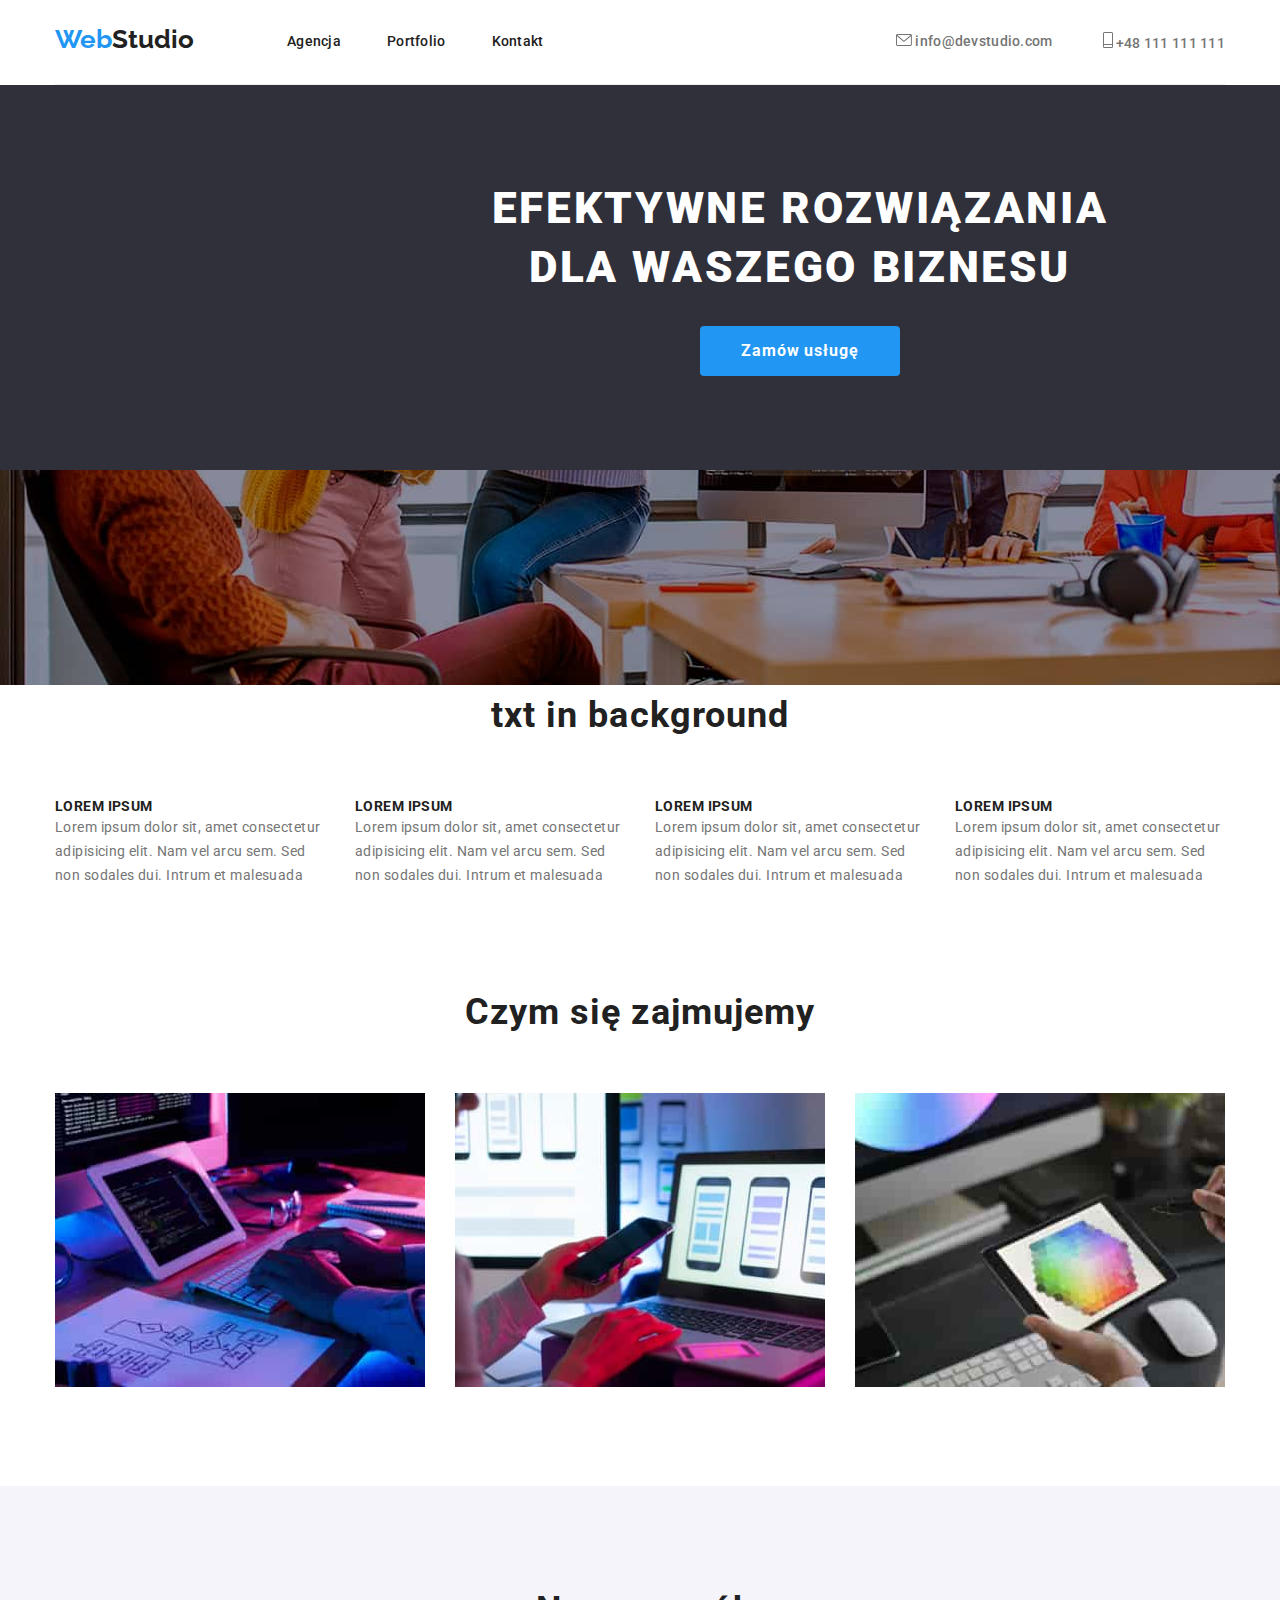
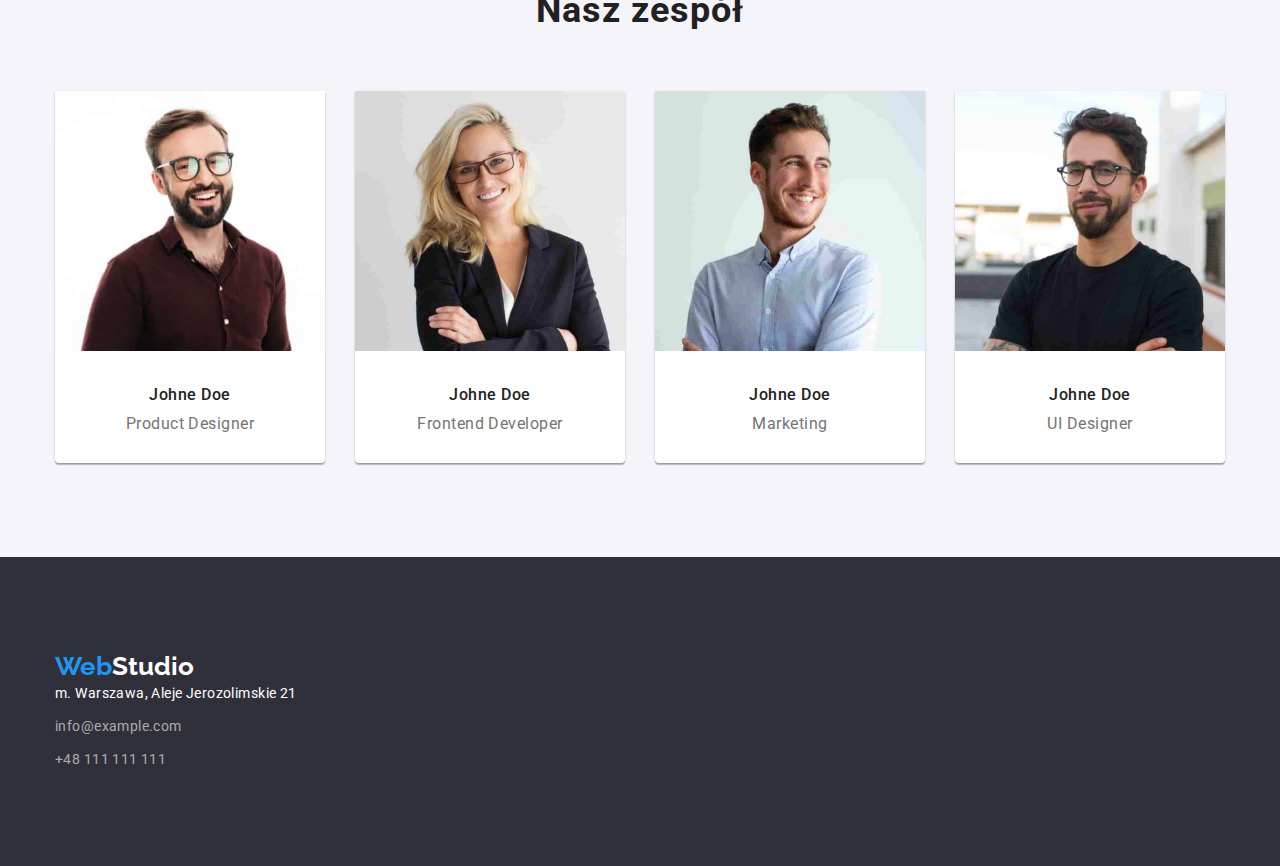
==== index.html @ 7d6f6a39 "demo" ====
<!DOCTYPE html>
<html lang="en">
    <head>
        <meta charset="UTF-8" />
        <meta name="viewport" content="width=device-width, initial-scale=1.0" />
        <title>goit-markup-hw-04</title>
        <link
            rel="stylesheet"
            href="https://cdnjs.cloudflare.com/ajax/libs/modern-normalize/1.0.0/modern-normalize.min.css"
        />

        <link href="./css/styles.css" rel="stylesheet" />
        <link rel="preconnect" href="https://fonts.googleapis.com" />
        <link rel="preconnect" href="https://fonts.gstatic.com" crossorigin />
        <link
            href="https://fonts.googleapis.com/css2?family=Raleway:wght@700&family=Roboto:wght@400;500;700;900&display=swap"
            rel="stylesheet"
        />
    </head>
    <body>
        <header>
            <section>
                <div class="container">
                    <section class="header-top">
                        <nav class="top-part">
                            <a class="logo-h" href="#"
                                ><span class="web-word">Web</span>Studio</a
                            >
                            <ul class="header-list">
                                <li>
                                    <a
                                        class="header-link"
                                        href="./index.html"
                                        target="_blank"
                                        >Agencja</a
                                    >
                                </li>
                                <li>
                                    <a
                                        class="header-link"
                                        href="./portfolio.html"
                                        target="_blank"
                                        >Portfolio</a
                                    >
                                </li>
                                <li>
                                    <a
                                        class="header-link"
                                        href="#"
                                        target="_blank"
                                        >Kontakt</a
                                    >
                                </li>
                            </ul>
                        </nav>

                        <ul class="header-list-link">
                            <li>
                                <a
                                    class="header-contact"
                                    href="mailto:info@devstudio.com"
                                >
                                    <svg width="16" height="12">
                                        <use
                                            class="header-envelope"
                                            href="/images/icons.svg#icon-envelope"
                                        ></use>
                                    </svg>
                                    info@devstudio.com
                                </a>
                            </li>
                            <li>
                                <a
                                    class="header-contact"
                                    href="tel:+48 111 111 111"
                                >
                                    <svg width="10" height="16px">
                                        <use
                                            href="/images/icons.svg#icon-mobile"
                                        ></use>
                                    </svg>
                                    +48 111 111 111</a
                                >
                            </li>
                        </ul>
                    </section>
                </div>
            </section>
        </header>
        <main>
            <div class="background-picture">
                <section class="motto section">
                    <div class="container">
                        <h1 class="motto-text">
                            EFEKTYWNE ROZWIĄZANIA DLA WASZEGO BIZNESU
                        </h1>
                        <button type="button" class="button-two">
                            Zamów usługę
                        </button>
                    </div>
                </section>
            </div>
            <section>
                <div class="container">
                    <h2 class="subtitle">txt in background</h2>

                    <ul class="lorem-descrp">
                        <li>
                            <h3 class="lorem-title">LOREM IPSUM</h3>
                            <p class="lorem-text">
                                Lorem ipsum dolor sit, amet consectetur
                                adipisicing elit. Nam vel arcu sem. Sed non
                                sodales dui. Intrum et malesuada
                            </p>
                        </li>
                        <li>
                            <h3 class="lorem-title">LOREM IPSUM</h3>
                            <p class="lorem-text">
                                Lorem ipsum dolor sit, amet consectetur
                                adipisicing elit. Nam vel arcu sem. Sed non
                                sodales dui. Intrum et malesuada
                            </p>
                        </li>
                        <li>
                            <h3 class="lorem-title">LOREM IPSUM</h3>
                            <p class="lorem-text">
                                Lorem ipsum dolor sit, amet consectetur
                                adipisicing elit. Nam vel arcu sem. Sed non
                                sodales dui. Intrum et malesuada
                            </p>
                        </li>
                        <li>
                            <h3 class="lorem-title">LOREM IPSUM</h3>
                            <p class="lorem-text">
                                Lorem ipsum dolor sit, amet consectetur
                                adipisicing elit. Nam vel arcu sem. Sed non
                                sodales dui. Intrum et malesuada
                            </p>
                        </li>
                    </ul>
                </div>
            </section>
            <section class="section">
                <div class="container">
                    <h2 class="subtitle">Czym się zajmujemy</h2>
                    <ul class="bau">
                        <li>
                            <img
                                src="./images/tablet.jpg"
                                alt="Programowanie na
                        tablecie"
                            />
                        </li>
                        <li>
                            <img
                                src="./images/laptop.jpg"
                                alt="Modelowanie menu smartfonu"
                            />
                        </li>
                        <li>
                            <img
                                src="./images/paleta.jpg"
                                alt="Wybór kolorów z palety tabletu"
                            />
                        </li>
                    </ul>
                </div>
            </section>
            <section class="nasz-zespol section">
                <div class="container">
                    <h2 class="subtitle">Nasz zespół</h2>

                    <ul class="zespol">
                        <li class="info-block">
                            <img
                                src="./images/pan_brazowa_koszula.jpg"
                                alt="Uśmiechnięty brunet z brodą i wąsami."
                                width="270"
                                height="260"
                            />

                            <h3 class="people-name">Johne Doe</h3>

                            <p class="job-position">Product Designer</p>
                        </li>
                        <li class="info-block">
                            <img
                                src="./images/pani.jpg"
                                alt="Uśmiechnięta blondynka w okularach i czarnej marynarce"
                                width="270"
                                height="260"
                            />

                            <h3 class="people-name">Johne Doe</h3>

                            <p class="job-position">Frontend Developer</p>
                        </li>
                        <li class="info-block">
                            <img
                                src="./images/pan_jasna_koszula.jpg"
                                alt="Uśmiechnięty pan z delikatnym zarostem w jasno-niebieskiej koszuli"
                                width="270"
                                height="260"
                            />

                            <h3 class="people-name">Johne Doe</h3>

                            <p class="job-position">Marketing</p>
                        </li>
                        <li class="info-block">
                            <img
                                src="./images/pan_czarny_tshirt.jpg"
                                alt="Arogancko uśmiechnięty brunet w okularach"
                                width="270"
                                height="260"
                            />

                            <h3 class="people-name">Johne Doe</h3>

                            <p class="job-position">UI Designer</p>
                        </li>
                    </ul>
                </div>
            </section>
        </main>
        <footer>
            <section class="footer section">
                <div class="container">
                    <a class="logo-f" href="#"
                        ><span class="web-word">Web</span
                        ><span class="studio-footer">Studio</span></a
                    >
                    <ul class="footer-list">
                        <li>
                            <p class="place">
                                m. Warszawa, Aleje Jerozolimskie 21
                            </p>
                        </li>
                        <li>
                            <a
                                class="footer-link"
                                href="mailto:info@example.com"
                                >info@example.com</a
                            >
                        </li>
                        <li>
                            <a class="footer-link" href="tel:++48 111 111 111"
                                >+48 111 111 111</a
                            >
                        </li>
                    </ul>
                </div>
            </section>
        </footer>
    </body>
</html>
---- css/styles.css ----
*,
*::after,
*::before {
    margin: 0;
    padding: 0;
}

:root {
    --active-color: #2196f3;
    --bcg2-color: #f5f4fa;
    --bcg1-color: #2f303a;
    --default-color: #212121;
}

body {
    font-family: "Roboto", sans-serif;
    color: var(--default-color);
    width: 100%;
}

.section {
    padding: 94px 0px;
}

.container {
    margin: 0 auto;
    width: 100%;
    max-width: 1200px;
    padding: 0 15px;
}

/* Subtitle to klasa dla h2*/

.subtitle {
    font-size: 36px;
    line-height: 1.7;
    text-align: center;
    letter-spacing: 0.03em;
    padding-bottom: 50px;
    margin: 0px;
}

/* HEADER */

.header-top {
    display: flex;
    justify-content: space-between;
    border-bottom: 1px solid #eeeeee;
}

.top-part {
    display: flex;
}

.logo-h {
    font-family: "Raleway";
    font-weight: 700;
    font-size: 26px;
    line-height: 31px;
    text-decoration: none;
    text-align: center;

    color: var(--default-color);
    margin-top: 24px;
    margin-right: 93px;
    margin-bottom: 25px;
}
.logo-h:visited {
    color: var(--default-color);
}

.web-word {
    color: var(--active-color);
}

.header-list {
    list-style: none;
    display: flex;
    justify-content: space-around;
    flex-wrap: wrap;
    padding-left: 0px;
    margin-top: 32px;
    margin-bottom: 32px;
    gap: 46px;
}

.header-envelope {
    fill: #757575;
}

.header-envelope:hover {
    --color2: #2196f3;
}
.header-list-link {
    list-style: none;
    display: flex;
    justify-items: flex-end;
    flex-wrap: wrap;
    padding-left: 0px;
    margin-top: 32px;
    margin-bottom: 32px;
    gap: 50px;
}

.header-list:hover {
    cursor: pointer;
    color: var(--active-color);
}

.header-link {
    font-weight: 500;
    font-size: 14px;
    line-height: 1.14;
    letter-spacing: 0.02em;
    text-decoration: none;
    color: var(--default-color);
}

.header-link:hover {
    cursor: pointer;
    color: var(--active-color);
}

.header-link:focus {
    color: var(--active-color);
    outline: none;
}

.header-contact {
    font-weight: 500;
    font-size: 14px;
    line-height: 1.14;
    letter-spacing: 0.02em;
    text-decoration: none;
    color: #757575;
}
.header-contact:hover {
    cursor: pointer;
    color: var(--active-color);
}

.header-contact:focus {
    color: var(--active-color);
    outline: none;
}

/* MAIN */
/* Pierwsza sekcja */
.background-picture {
    width: 1600px;
    height: 600px;
    background-size: cover;
    background-image: url(/images/backgroundpicture.jpg);
}

.motto {
    background-color: var(--bcg1-color);
}
.motto-text {
    font-weight: 900;
    font-size: 44px;
    line-height: 1.33;
    letter-spacing: 0.06em;
    text-transform: uppercase;
    text-align: center;

    padding: 0px 252px 30px 252px;

    margin-left: auto;
    margin-right: auto;
    color: #ffffff;
}

.button-two {
    border: none;
    cursor: pointer;
    display: block;

    background-color: var(--active-color);
    font-family: inherit;
    font-style: normal;
    font-weight: 700;
    font-size: 16px;
    line-height: 1.86;
    border-radius: 4px;
    padding: 0px;

    margin: auto;

    padding: 10px 41px;

    align-items: center;
    text-align: center;
    letter-spacing: 0.06em;

    color: #ffffff;
}

/* Druga sekcja */

.lorem-descrp {
    list-style: none;
    display: flex;
    justify-content: center;
    gap: 30px;
    align-items: center;
}
.lorem-title {
    font-size: 14px;
    line-height: 1.42;
    letter-spacing: 0.03em;
    text-transform: uppercase;
}
.lorem-text {
    font-size: 14px;
    line-height: 1.71;
    letter-spacing: 0.03em;
    color: #757575;
    width: 270px;
}

/* Trzecia sekcja*/

.bau {
    list-style: none;
    display: flex;
    justify-content: center;
    gap: 30px;
    padding-left: 0px;
}

/* Czwarta sekcja*/

.nasz-zespol {
    background-color: #f5f4fa;
}
.zespol {
    list-style: none;
    display: flex;
    padding-left: 0px;
    justify-content: center;
    gap: 30px;
    border-bottom-left-radius: 4px;
    border-bottom-right-radius: 4px;
}
.info-block {
    background: #ffffff;
    box-shadow: 0px 1px 3px rgba(0, 0, 0, 0.12), 0px 1px 1px rgba(0, 0, 0, 0.14),
        0px 2px 1px rgba(0, 0, 0, 0.2);
    border-radius: 0px 0px 4px 4px;
}
.people-name {
    font-weight: 500;
    font-size: 16px;
    line-height: 1.19;
    padding-top: 30px;
    padding-bottom: 10px;

    text-align: center;
    letter-spacing: 0.03em;
}
.job-position {
    font-size: 16px;
    line-height: 19px;

    text-align: center;
    letter-spacing: 0.03em;
    padding-bottom: 30px;

    color: #757575;
}

/* FOOTER */

.footer {
    background-color: var(--bcg1-color);
}

.logo-f {
    font-family: "Raleway";
    font-weight: 700;
    font-size: 26px;
    line-height: 31px;
    text-decoration: none;

    color: var(--default-color);
}
.logo-f:visited {
    color: var(--default-color);
}
.footer-list {
    list-style: none;
    display: flex;
    flex-direction: column;
    padding-left: 0px;
    gap: 9px;
}
.place {
    font-size: 14px;
    line-height: 1.71;
    font-style: normal;

    letter-spacing: 0.03em;

    margin-bottom: auto;
    color: #ffffff;
}
.studio-footer {
    color: #ffffff;
}

.footer-link {
    font-size: 14px;
    line-height: 1.71;

    letter-spacing: 0.03em;

    color: rgba(255, 255, 255, 0.6);
    text-decoration: none;
}
.footer-link:hover {
    cursor: pointer;
    color: var(--active-color);
}

.footer-link:focus {
    color: var(--active-color);
    outline: none;
}

/* druga strona */
/* MAIN*/

/* przyciski */

.navigation {
    display: flex;
    flex-wrap: wrap;
    flex-direction: row;
    justify-content: center;
    height: 38px;
    gap: 8px;
}
.button {
    border: none;
    cursor: pointer;
    display: block;

    font-family: inherit;
    font-weight: 500;
    font-size: 16px;
    line-height: 1.62;
    border-radius: 4px;
    padding: 10px 41px;
}
.button:hover {
    background-color: var(--active-color);
    box-shadow: 0px 3px 1px rgba(0, 0, 0, 0.1), 0px 1px 2px rgba(0, 0, 0, 0.08),
        0px 2px 2px rgba(0, 0, 0, 0.12);

    color: #ffffff;
}
.button:focus {
    background-color: var(--active-color);
    color: #ffffff;
    outline: none;
}
.button:active {
    background-color: var(--active-color);
}

/* Obrazy */

.pictures {
    display: block;
}
.projects {
    list-style: none;
    display: flex;
    flex-wrap: wrap;
    flex-direction: row;
    justify-content: space-between;
    padding-left: 0px;
    margin: 0px;
    gap: 30px;
    padding-bottom: 94px;
}
.info-block-two {
    flex-basis: calc((100% - 60px) / 3);
    background: #ffffff;
    width: 370px;
}
.borderline {
    border: 1px solid #eeeeee;
}

.picture {
    display: block;
    margin-left: auto;
    margin-right: auto;
}
.proj-title {
    font-weight: 700;
    font-size: 18px;
    line-height: 1.89;
    letter-spacing: 0.06em;
    color: var(--default-color);
    width: 322px;
    height: 36px;

    margin: 20px 24px 4px 24px;
}
.proj-description {
    display: flex;
    justify-content: flex-start;
    font-size: 16px;
    line-height: 1.89;
    text-align: left;
    letter-spacing: 0.03em;
    padding: 4px 24px 20px 24px;
    color: #757575;
}
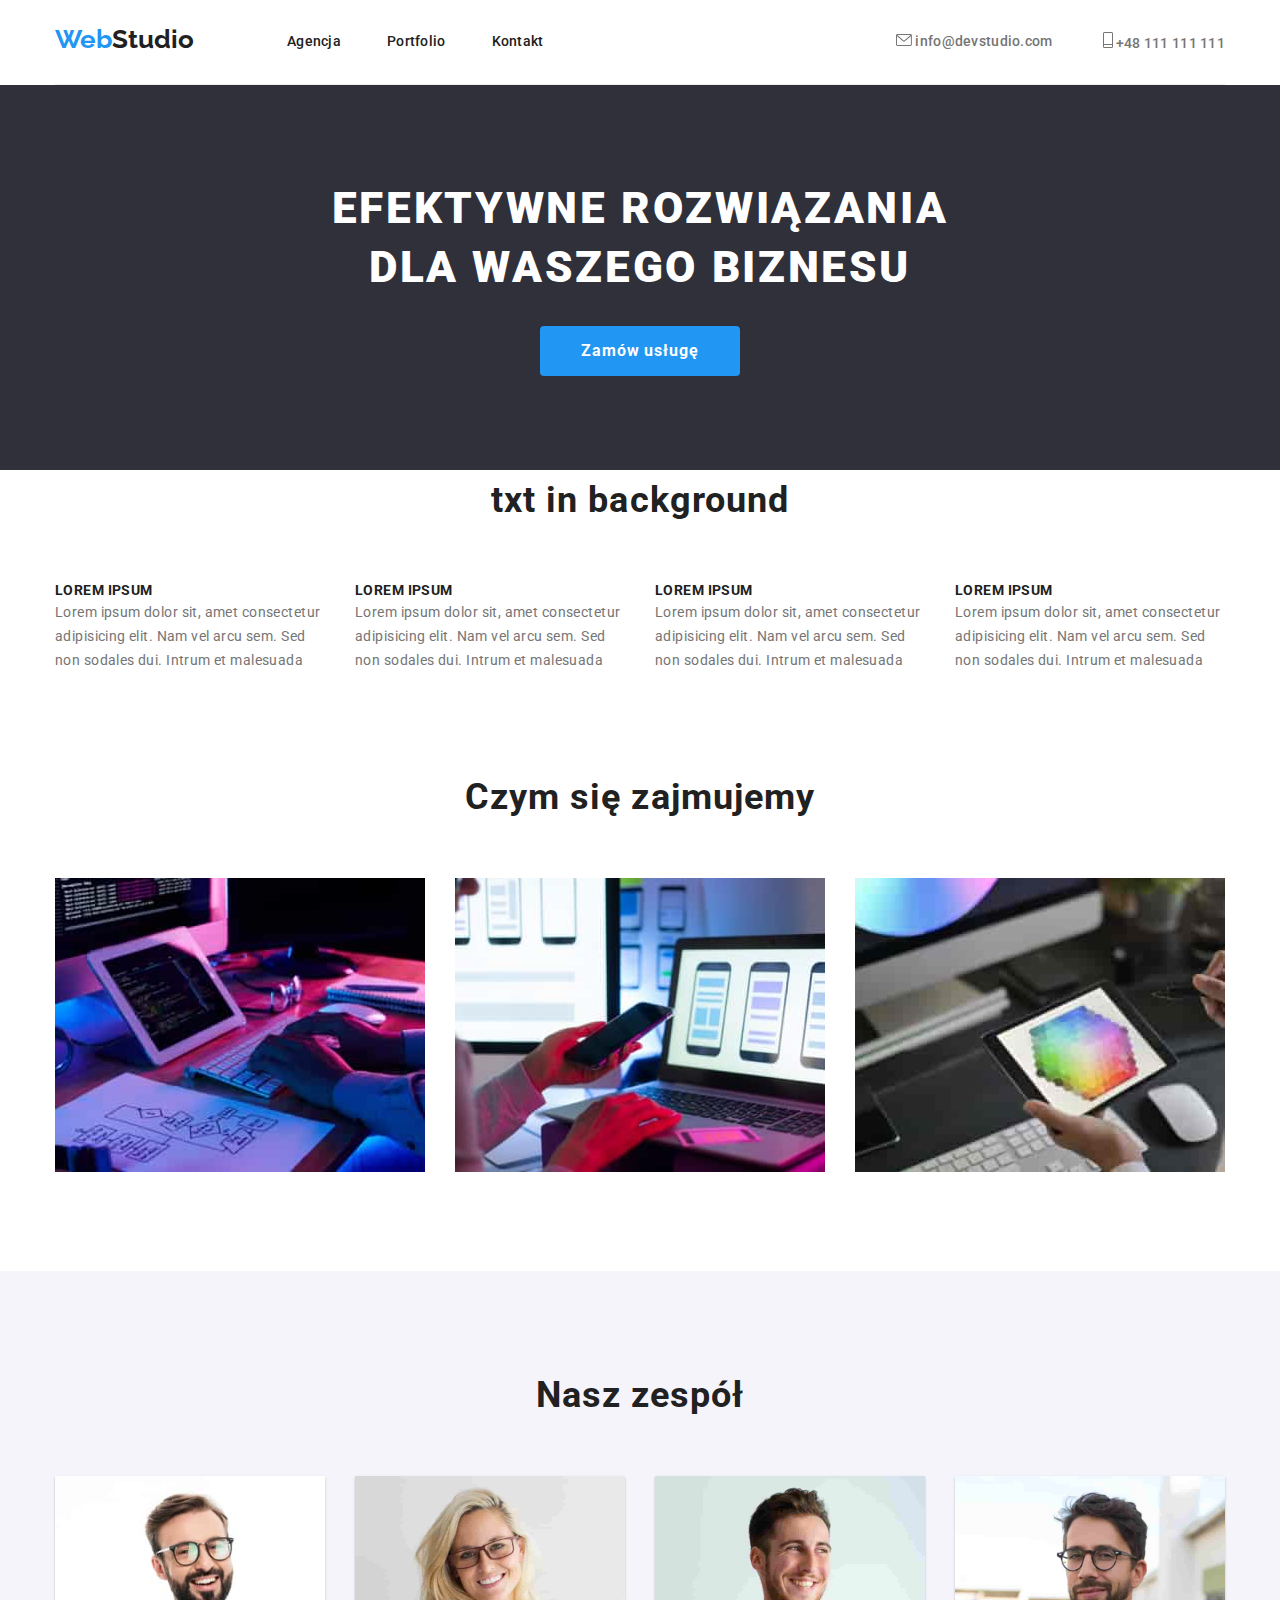
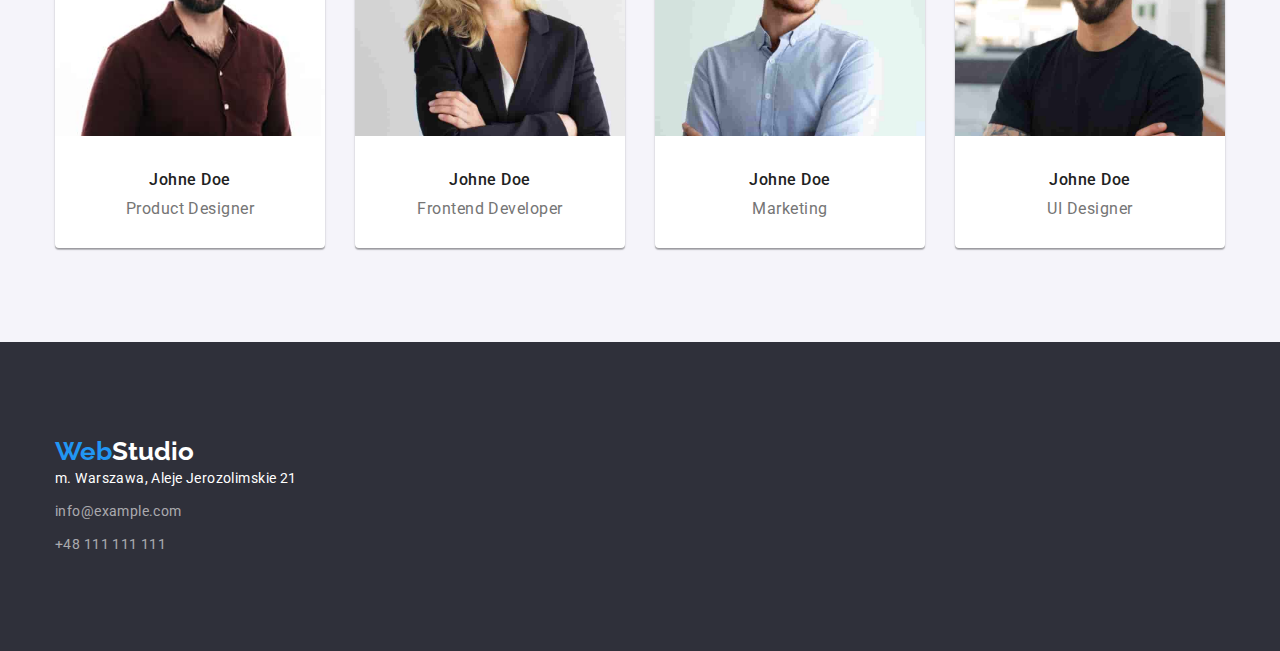
==== commit 1a320198: "fr" ====
--- a/index.html
+++ b/index.html
@@ -63,7 +63,7 @@
                                     <svg width="16" height="12">
                                         <use
                                             class="header-envelope"
-                                            href="/images/icons.svg#icon-envelope"
+                                            href="./images/icons.svg#icon-envelope"
                                         ></use>
                                     </svg>
                                     info@devstudio.com
@@ -76,7 +76,7 @@
                                 >
                                     <svg width="10" height="16px">
                                         <use
-                                            href="/images/icons.svg#icon-mobile"
+                                            href="./images/icons.svg#icon-mobile"
                                         ></use>
                                     </svg>
                                     +48 111 111 111</a
--- a/css/styles.css
+++ b/css/styles.css
@@ -147,8 +147,6 @@
 /* MAIN */
 /* Pierwsza sekcja */
 .background-picture {
-    width: 1600px;
-    height: 600px;
     background-size: cover;
     background-image: url(/images/backgroundpicture.jpg);
 }
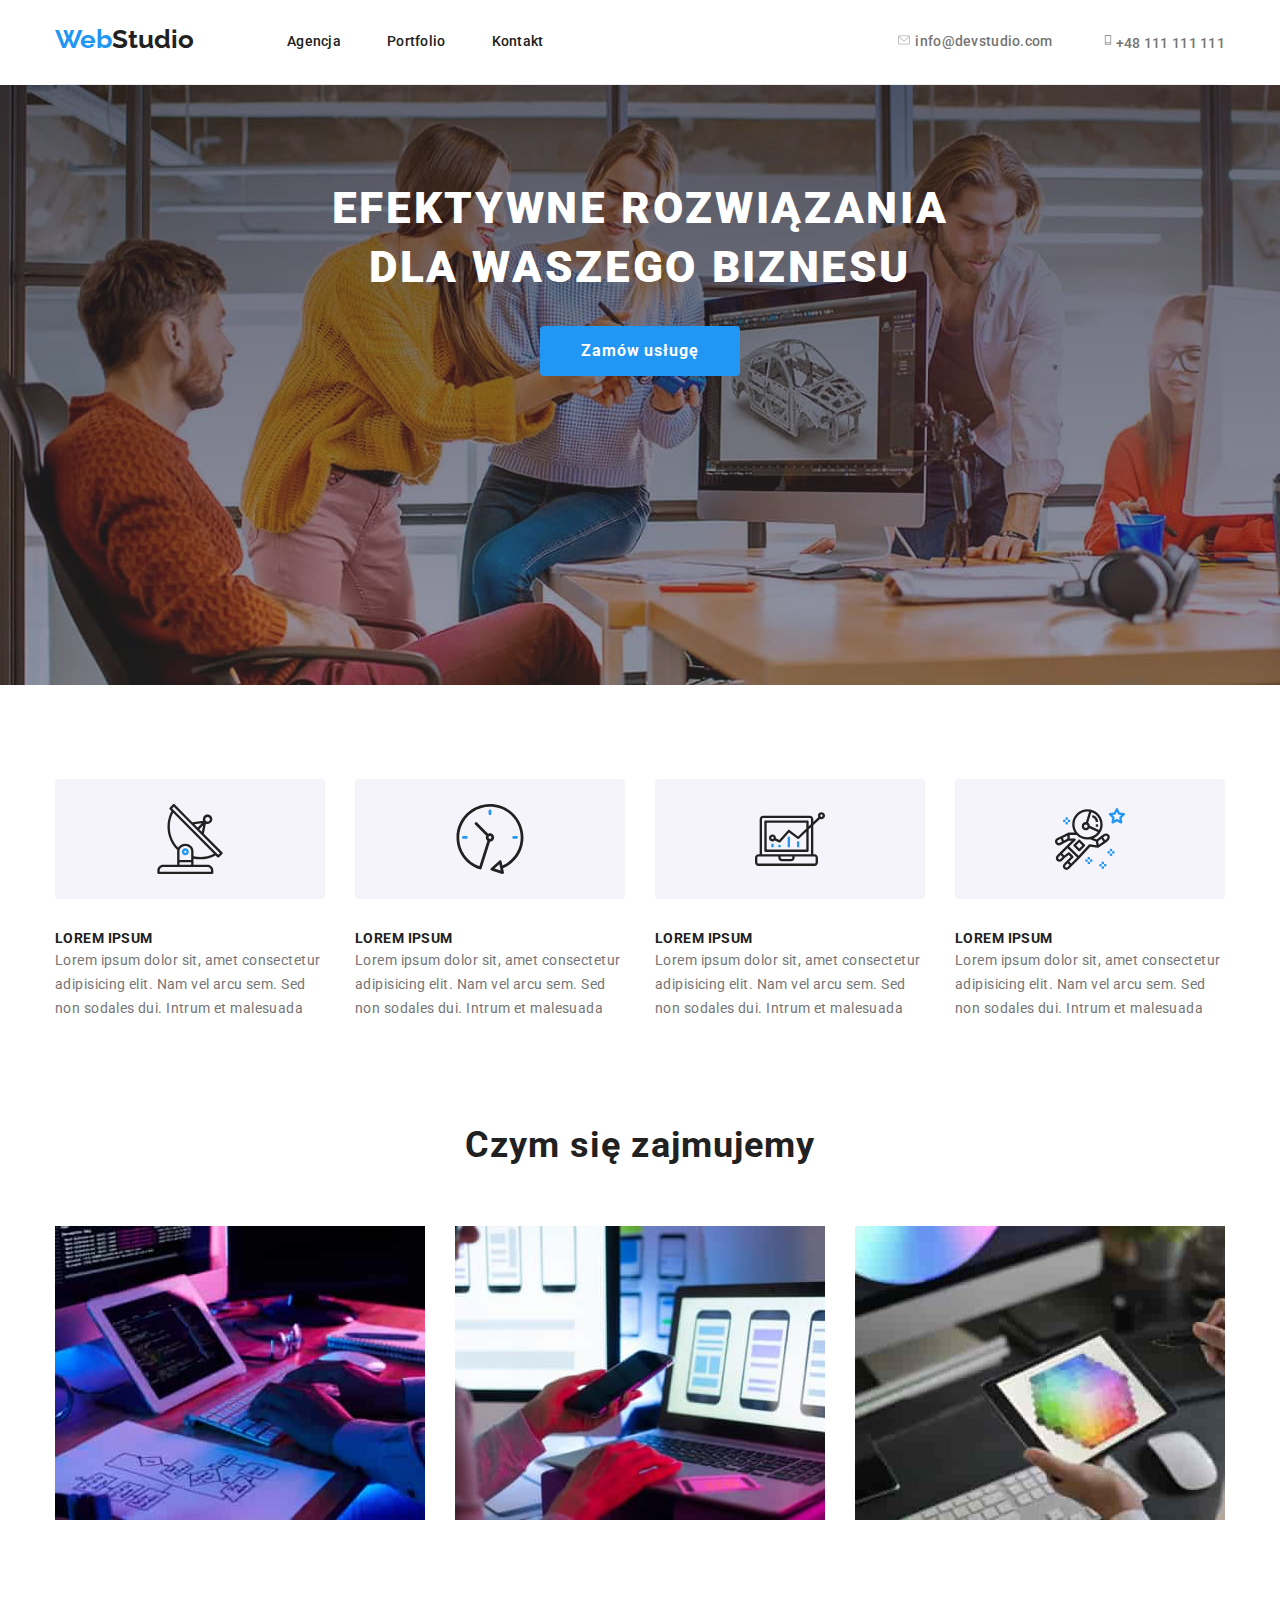
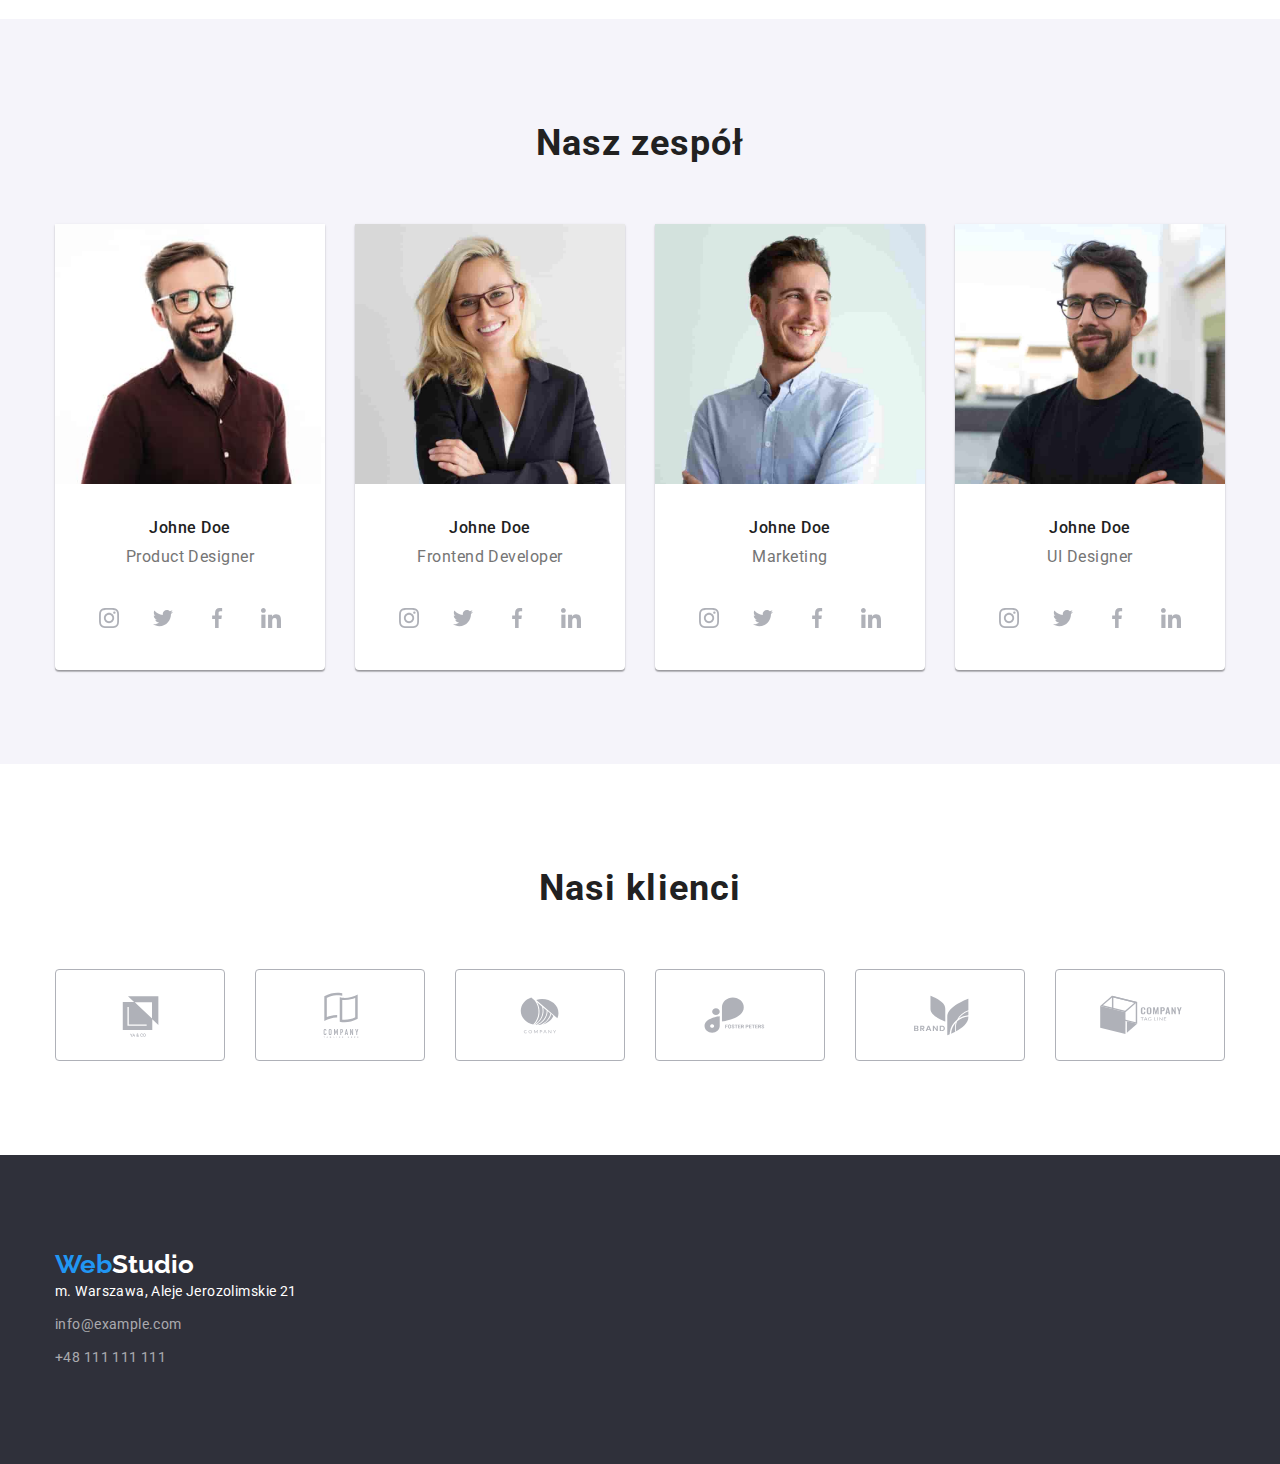
==== commit 8b32388b: "backup" ====
--- a/index.html
+++ b/index.html
@@ -60,9 +60,12 @@
                                     class="header-contact"
                                     href="mailto:info@devstudio.com"
                                 >
-                                    <svg width="16" height="12">
-                                        <use
-                                            class="header-envelope"
+                                    <svg
+                                        class="header-envelope"
+                                        width="16"
+                                        height="12"
+                                    >
+                                        <use
                                             href="./images/icons.svg#icon-envelope"
                                         ></use>
                                     </svg>
@@ -74,7 +77,11 @@
                                     class="header-contact"
                                     href="tel:+48 111 111 111"
                                 >
-                                    <svg width="10" height="16px">
+                                    <svg
+                                        class="header-mobile"
+                                        width="10"
+                                        height="16px"
+                                    >
                                         <use
                                             href="./images/icons.svg#icon-mobile"
                                         ></use>
@@ -102,42 +109,70 @@
             </div>
             <section>
                 <div class="container">
-                    <h2 class="subtitle">txt in background</h2>
-
-                    <ul class="lorem-descrp">
-                        <li>
-                            <h3 class="lorem-title">LOREM IPSUM</h3>
-                            <p class="lorem-text">
-                                Lorem ipsum dolor sit, amet consectetur
-                                adipisicing elit. Nam vel arcu sem. Sed non
-                                sodales dui. Intrum et malesuada
-                            </p>
-                        </li>
-                        <li>
-                            <h3 class="lorem-title">LOREM IPSUM</h3>
-                            <p class="lorem-text">
-                                Lorem ipsum dolor sit, amet consectetur
-                                adipisicing elit. Nam vel arcu sem. Sed non
-                                sodales dui. Intrum et malesuada
-                            </p>
-                        </li>
-                        <li>
-                            <h3 class="lorem-title">LOREM IPSUM</h3>
-                            <p class="lorem-text">
-                                Lorem ipsum dolor sit, amet consectetur
-                                adipisicing elit. Nam vel arcu sem. Sed non
-                                sodales dui. Intrum et malesuada
-                            </p>
-                        </li>
-                        <li>
-                            <h3 class="lorem-title">LOREM IPSUM</h3>
-                            <p class="lorem-text">
-                                Lorem ipsum dolor sit, amet consectetur
-                                adipisicing elit. Nam vel arcu sem. Sed non
-                                sodales dui. Intrum et malesuada
-                            </p>
-                        </li>
-                    </ul>
+                    <div class="whole-lorem">
+                        <ul class="lorem-descrp">
+                            <li>
+                                <div class="icon-item">
+                                    <svg width="70" height="70">
+                                        <use
+                                            href="/images/icons.svg#icon-antenna-1"
+                                        ></use>
+                                    </svg>
+                                </div>
+                                <h3 class="lorem-title">LOREM IPSUM</h3>
+                                <p class="lorem-text">
+                                    Lorem ipsum dolor sit, amet consectetur
+                                    adipisicing elit. Nam vel arcu sem. Sed non
+                                    sodales dui. Intrum et malesuada
+                                </p>
+                            </li>
+                            <li>
+                                <div class="icon-item">
+                                    <svg width="70" height="70">
+                                        <use
+                                            href="/images/icons.svg#icon-clock-1"
+                                        ></use>
+                                    </svg>
+                                </div>
+                                <h3 class="lorem-title">LOREM IPSUM</h3>
+                                <p class="lorem-text">
+                                    Lorem ipsum dolor sit, amet consectetur
+                                    adipisicing elit. Nam vel arcu sem. Sed non
+                                    sodales dui. Intrum et malesuada
+                                </p>
+                            </li>
+                            <li>
+                                <div class="icon-item">
+                                    <svg width="70" height="70">
+                                        <use
+                                            href="/images/icons.svg#icon-diagram-1"
+                                        ></use>
+                                    </svg>
+                                </div>
+                                <h3 class="lorem-title">LOREM IPSUM</h3>
+                                <p class="lorem-text">
+                                    Lorem ipsum dolor sit, amet consectetur
+                                    adipisicing elit. Nam vel arcu sem. Sed non
+                                    sodales dui. Intrum et malesuada
+                                </p>
+                            </li>
+                            <li>
+                                <div class="icon-item">
+                                    <svg width="70" height="70">
+                                        <use
+                                            href="/images/icons.svg#icon-astronaut-1"
+                                        ></use>
+                                    </svg>
+                                </div>
+                                <h3 class="lorem-title">LOREM IPSUM</h3>
+                                <p class="lorem-text">
+                                    Lorem ipsum dolor sit, amet consectetur
+                                    adipisicing elit. Nam vel arcu sem. Sed non
+                                    sodales dui. Intrum et malesuada
+                                </p>
+                            </li>
+                        </ul>
+                    </div>
                 </div>
             </section>
             <section class="section">
@@ -182,6 +217,36 @@
                             <h3 class="people-name">Johne Doe</h3>
 
                             <p class="job-position">Product Designer</p>
+                            <div class="social-network">
+                                <div class="logo-sn">
+                                    <svg width="20" height="20">
+                                        <use
+                                            href="./images/icons.svg#icon-instagram-2"
+                                        ></use>
+                                    </svg>
+                                </div>
+                                <div class="logo-sn">
+                                    <svg width="20" height="20">
+                                        <use
+                                            href="./images/icons.svg#icon-twitter-1"
+                                        ></use>
+                                    </svg>
+                                </div>
+                                <div class="logo-sn">
+                                    <svg width="20" height="20">
+                                        <use
+                                            href="./images/icons.svg#icon-facebook-1"
+                                        ></use>
+                                    </svg>
+                                </div>
+                                <div class="logo-sn">
+                                    <svg width="20" height="20">
+                                        <use
+                                            href="./images/icons.svg#icon-linkedin-1"
+                                        ></use>
+                                    </svg>
+                                </div>
+                            </div>
                         </li>
                         <li class="info-block">
                             <img
@@ -194,6 +259,36 @@
                             <h3 class="people-name">Johne Doe</h3>
 
                             <p class="job-position">Frontend Developer</p>
+                            <div class="social-network">
+                                <div class="logo-sn">
+                                    <svg width="20" height="20">
+                                        <use
+                                            href="./images/icons.svg#icon-instagram-2"
+                                        ></use>
+                                    </svg>
+                                </div>
+                                <div class="logo-sn">
+                                    <svg width="20" height="20">
+                                        <use
+                                            href="./images/icons.svg#icon-twitter-1"
+                                        ></use>
+                                    </svg>
+                                </div>
+                                <div class="logo-sn">
+                                    <svg width="20" height="20">
+                                        <use
+                                            href="./images/icons.svg#icon-facebook-1"
+                                        ></use>
+                                    </svg>
+                                </div>
+                                <div class="logo-sn">
+                                    <svg width="20" height="20">
+                                        <use
+                                            href="./images/icons.svg#icon-linkedin-1"
+                                        ></use>
+                                    </svg>
+                                </div>
+                            </div>
                         </li>
                         <li class="info-block">
                             <img
@@ -206,6 +301,36 @@
                             <h3 class="people-name">Johne Doe</h3>
 
                             <p class="job-position">Marketing</p>
+                            <div class="social-network">
+                                <div class="logo-sn">
+                                    <svg width="20" height="20">
+                                        <use
+                                            href="./images/icons.svg#icon-instagram-2"
+                                        ></use>
+                                    </svg>
+                                </div>
+                                <div class="logo-sn">
+                                    <svg width="20" height="20">
+                                        <use
+                                            href="./images/icons.svg#icon-twitter-1"
+                                        ></use>
+                                    </svg>
+                                </div>
+                                <div class="logo-sn">
+                                    <svg width="20" height="20">
+                                        <use
+                                            href="./images/icons.svg#icon-facebook-1"
+                                        ></use>
+                                    </svg>
+                                </div>
+                                <div class="logo-sn">
+                                    <svg width="20" height="20">
+                                        <use
+                                            href="./images/icons.svg#icon-linkedin-1"
+                                        ></use>
+                                    </svg>
+                                </div>
+                            </div>
                         </li>
                         <li class="info-block">
                             <img
@@ -218,6 +343,85 @@
                             <h3 class="people-name">Johne Doe</h3>
 
                             <p class="job-position">UI Designer</p>
+                            <div class="social-network">
+                                <div class="logo-sn">
+                                    <svg width="20" height="20">
+                                        <use
+                                            href="./images/icons.svg#icon-instagram-2"
+                                        ></use>
+                                    </svg>
+                                </div>
+                                <div class="logo-sn">
+                                    <svg width="20" height="20">
+                                        <use
+                                            href="./images/icons.svg#icon-twitter-1"
+                                        ></use>
+                                    </svg>
+                                </div>
+                                <div class="logo-sn">
+                                    <svg width="20" height="20">
+                                        <use
+                                            href="./images/icons.svg#icon-facebook-1"
+                                        ></use>
+                                    </svg>
+                                </div>
+                                <div class="logo-sn">
+                                    <svg width="20" height="20">
+                                        <use
+                                            href="./images/icons.svg#icon-linkedin-1"
+                                        ></use>
+                                    </svg>
+                                </div>
+                            </div>
+                        </li>
+                    </ul>
+                </div>
+            </section>
+            <section class="section">
+                <div class="container">
+                    <h2 class="subtitle">Nasi klienci</h2>
+                    <ul class="clients">
+                        <li class="client-box">
+                            <svg width="170" height="92">
+                                <use
+                                    href="./images/icons.svg#icon-company1"
+                                ></use>
+                            </svg>
+                        </li>
+                        <li class="client-box">
+                            <svg width="170" height="92">
+                                <use
+                                    href="./images/icons.svg#icon-company2"
+                                ></use>
+                            </svg>
+                        </li>
+                        <li class="client-box">
+                            <svg width="170" height="92">
+                                <use
+                                    href="./images/icons.svg#icon-company3"
+                                ></use>
+                            </svg>
+                        </li>
+                        <li class="client-box">
+                            <svg width="170" height="92">
+                                <use
+                                    href="./images/icons.svg#icon-company4"
+                                ></use>
+                            </svg>
+                        </li>
+                        <li class="client-box">
+                            <svg width="170" height="92">
+                                <use
+                                    href="./images/icons.svg#icon-company5"
+                                ></use>
+                            </svg>
+                        </li>
+                        <li class="client-box">
+                            <svg width="170" height="92">
+                                <use
+                                    href="./images/icons.svg#icon-company6"
+                                ></use>
+                            </svg>
                         </li>
                     </ul>
                 </div>
--- a/css/styles.css
+++ b/css/styles.css
@@ -91,6 +91,11 @@
 .header-envelope:hover {
     --color2: #2196f3;
 }
+
+.header-mobile:hover {
+    --color4: #2196f3;
+}
+
 .header-list-link {
     list-style: none;
     display: flex;
@@ -147,12 +152,16 @@
 /* MAIN */
 /* Pierwsza sekcja */
 .background-picture {
-    background-size: cover;
-    background-image: url(/images/backgroundpicture.jpg);
+    background-image: linear-gradient(
+            rgba(47, 48, 58, 0.4),
+            rgba(255, 255, 255, 0.1)
+        ),
+        url(/images/backgroundpicture.jpg);
+    height: 600px;
 }
 
 .motto {
-    background-color: var(--bcg1-color);
+    background-color: transparent;
 }
 .motto-text {
     font-weight: 900;
@@ -195,6 +204,19 @@
 }
 
 /* Druga sekcja */
+.whole-lorem {
+    padding-top: 94px;
+}
+.icon-item {
+    display: flex;
+    align-items: center;
+    justify-content: center;
+    background-color: #f5f4fa;
+    width: 270px;
+    height: 120px;
+    margin-bottom: 30px;
+    border-radius: 4px;
+}
 
 .lorem-descrp {
     list-style: none;
@@ -203,7 +225,12 @@
     gap: 30px;
     align-items: center;
 }
+.lorem-object {
+    display: block;
+    margin: 0 auto;
+}
 .lorem-title {
+    display: block;
     font-size: 14px;
     line-height: 1.42;
     letter-spacing: 0.03em;
@@ -267,6 +294,50 @@
 
     color: #757575;
 }
+.social-network {
+    display: flex;
+    flex-direction: row;
+    justify-content: center;
+
+    gap: 10px;
+    padding-bottom: 30px;
+}
+.logo-sn {
+    display: flex;
+    justify-content: center;
+    align-items: center;
+    width: 44px;
+    height: 44px;
+    border-radius: 50%;
+}
+
+.logo-sn:hover {
+    cursor: pointer;
+    background-color: #2196f3;
+    --color1: var(--bcg2-color);
+}
+
+/* CLIENT */
+.clients {
+    list-style: none;
+    display: flex;
+    flex-direction: row;
+    justify-content: center;
+    align-items: center;
+    gap: 30px;
+}
+.client-box {
+    width: 170px;
+    height: 92px;
+    border: 1px solid #afb1b8;
+    border-radius: 4px;
+}
+.client-box:hover {
+    border: 1px solid #2196f3;
+    border-radius: 4px;
+    --color1: var(--active-color);
+    --color2: var(--active-color);
+}
 
 /* FOOTER */
 
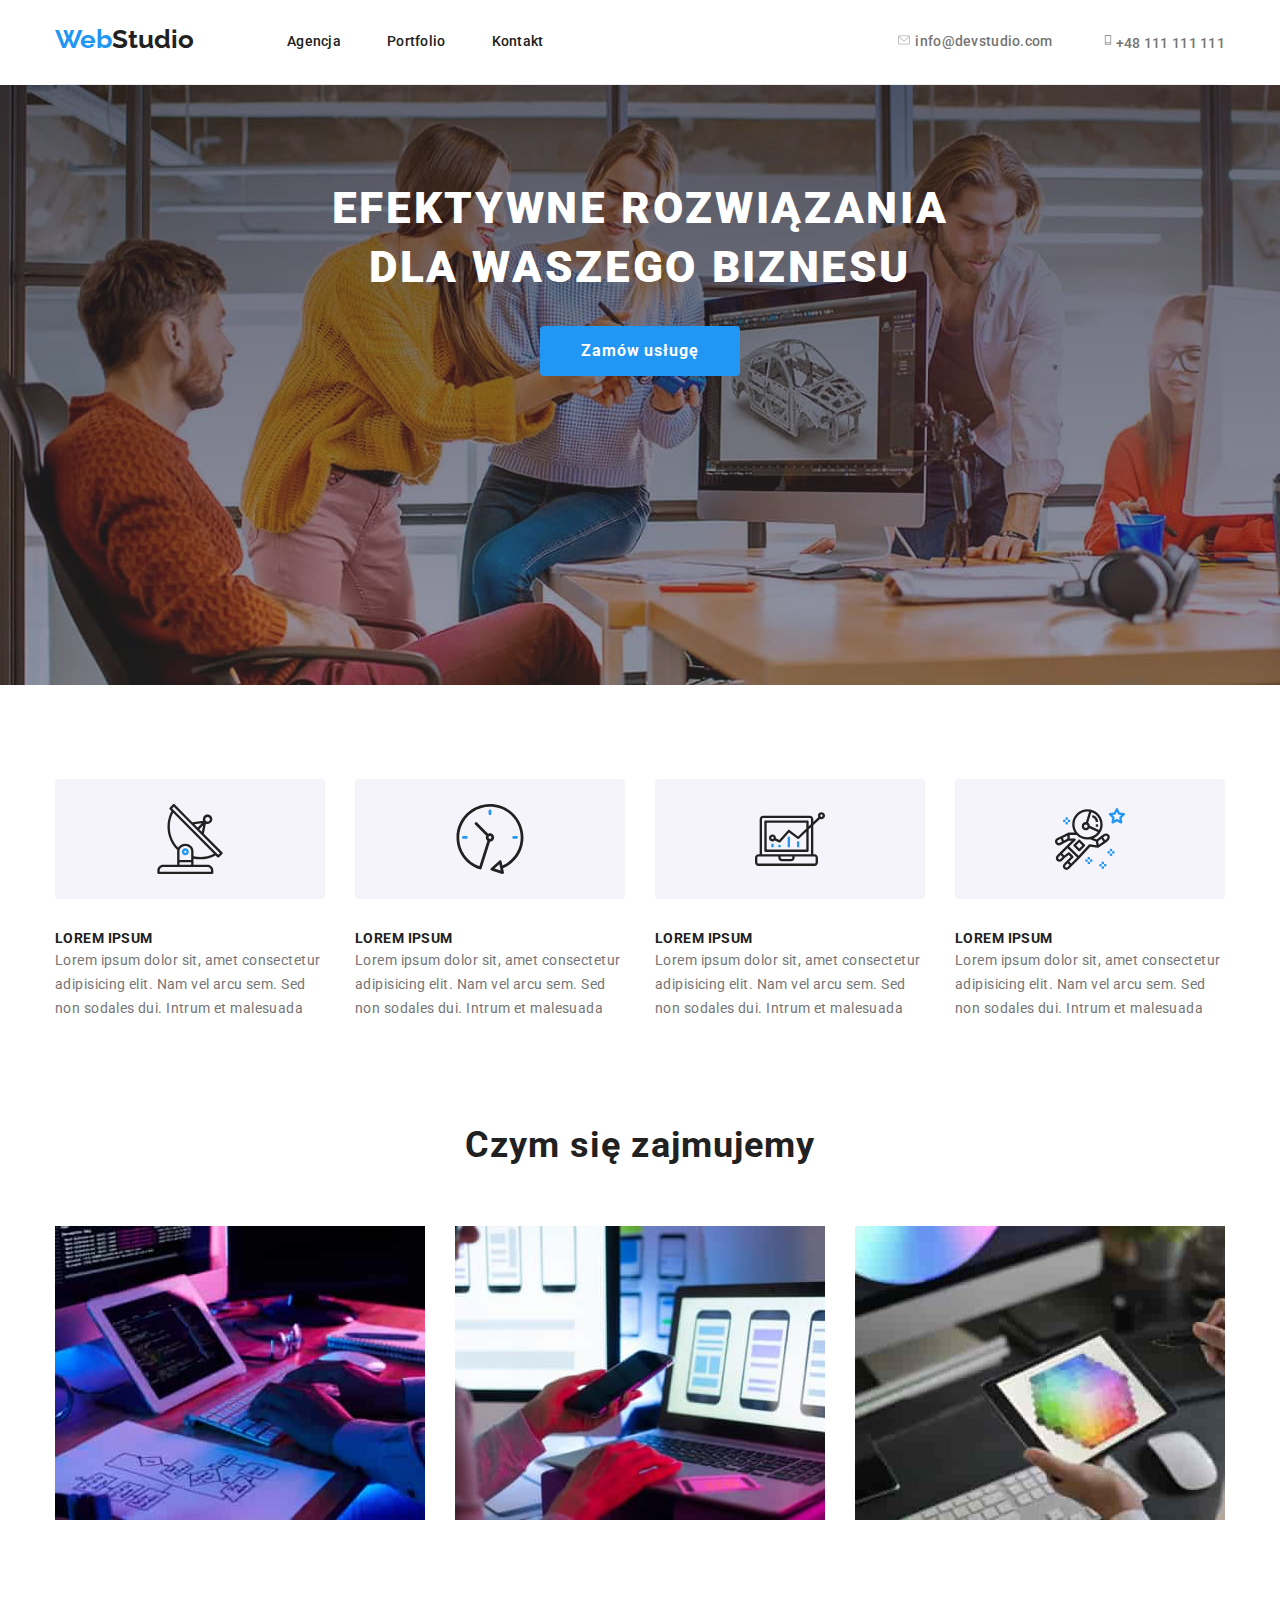
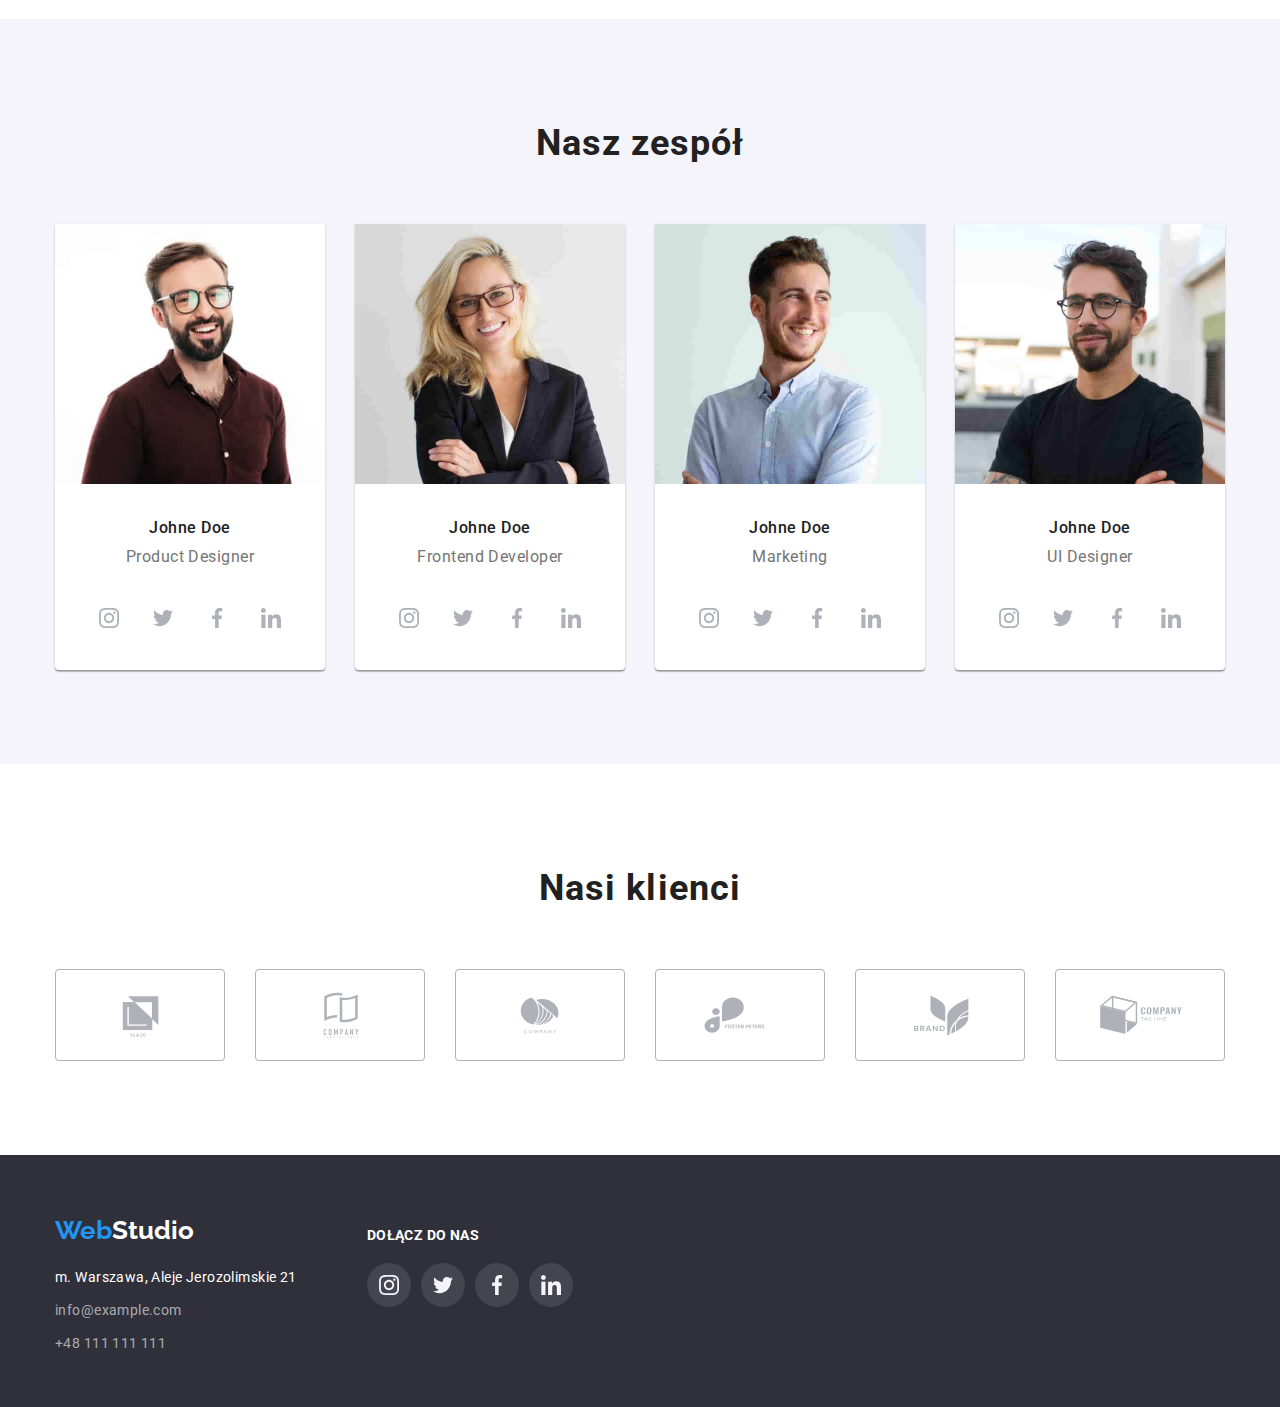
==== commit b9064308: "created" ====
--- a/index.html
+++ b/index.html
@@ -428,31 +428,71 @@
             </section>
         </main>
         <footer>
-            <section class="footer section">
+            <section class="footer">
                 <div class="container">
-                    <a class="logo-f" href="#"
-                        ><span class="web-word">Web</span
-                        ><span class="studio-footer">Studio</span></a
-                    >
-                    <ul class="footer-list">
-                        <li>
-                            <p class="place">
-                                m. Warszawa, Aleje Jerozolimskie 21
-                            </p>
-                        </li>
-                        <li>
-                            <a
-                                class="footer-link"
-                                href="mailto:info@example.com"
-                                >info@example.com</a
+                    <div class="footer-all">
+                        <div class="left-side">
+                            <a class="logo-f" href="#"
+                                ><span class="web-word">Web</span
+                                ><span class="studio-footer">Studio</span></a
                             >
-                        </li>
-                        <li>
-                            <a class="footer-link" href="tel:++48 111 111 111"
-                                >+48 111 111 111</a
-                            >
-                        </li>
-                    </ul>
+
+                            <ul class="footer-list">
+                                <li>
+                                    <p class="place">
+                                        m. Warszawa, Aleje Jerozolimskie 21
+                                    </p>
+                                </li>
+                                <li>
+                                    <a
+                                        class="footer-link"
+                                        href="mailto:info@example.com"
+                                        >info@example.com</a
+                                    >
+                                </li>
+                                <li>
+                                    <a
+                                        class="footer-link"
+                                        href="tel:++48 111 111 111"
+                                        >+48 111 111 111</a
+                                    >
+                                </li>
+                            </ul>
+                        </div>
+                        <div class="box-join-us">
+                            <div class="join-us">DOŁĄCZ DO NAS</div>
+                            <div class="social-network-footer">
+                                <div class="logo-sn-footer">
+                                    <svg width="20" height="20">
+                                        <use
+                                            href="./images/icons.svg#icon-instagram-2"
+                                        ></use>
+                                    </svg>
+                                </div>
+                                <div class="logo-sn-footer">
+                                    <svg width="20" height="20">
+                                        <use
+                                            href="./images/icons.svg#icon-twitter-1"
+                                        ></use>
+                                    </svg>
+                                </div>
+                                <div class="logo-sn-footer">
+                                    <svg width="20" height="20">
+                                        <use
+                                            href="./images/icons.svg#icon-facebook-1"
+                                        ></use>
+                                    </svg>
+                                </div>
+                                <div class="logo-sn-footer">
+                                    <svg width="20" height="20">
+                                        <use
+                                            href="./images/icons.svg#icon-linkedin-1"
+                                        ></use>
+                                    </svg>
+                                </div>
+                            </div>
+                        </div>
+                    </div>
                 </div>
             </section>
         </footer>
--- a/css/styles.css
+++ b/css/styles.css
@@ -313,7 +313,7 @@
 
 .logo-sn:hover {
     cursor: pointer;
-    background-color: #2196f3;
+    background-color: var(--active-color);
     --color1: var(--bcg2-color);
 }
 
@@ -333,6 +333,7 @@
     border-radius: 4px;
 }
 .client-box:hover {
+    cursor: pointer;
     border: 1px solid #2196f3;
     border-radius: 4px;
     --color1: var(--active-color);
@@ -344,12 +345,22 @@
 .footer {
     background-color: var(--bcg1-color);
 }
-
+.footer-all {
+    display: flex;
+    flex-direction: row;
+}
+.left-side {
+    display: flex;
+    flex-direction: column;
+}
 .logo-f {
+    display: block;
     font-family: "Raleway";
     font-weight: 700;
     font-size: 26px;
     line-height: 31px;
+    padding-top: 60px;
+    margin-bottom: 20px;
     text-decoration: none;
 
     color: var(--default-color);
@@ -396,7 +407,49 @@
     color: var(--active-color);
     outline: none;
 }
-
+.box-join-us {
+    display: flex;
+    flex-direction: column;
+    align-items: flex-start;
+}
+.join-us {
+    font-family: "Roboto";
+    font-style: normal;
+    font-weight: 700;
+    font-size: 14px;
+    padding-top: 72px;
+    line-height: 16px;
+    letter-spacing: 0.03em;
+
+    color: #ffffff;
+    padding-left: 70px;
+    padding-bottom: 20px;
+}
+.social-network-footer {
+    display: flex;
+    flex-direction: row;
+    justify-content: center;
+    align-items: center;
+
+    gap: 10px;
+    padding-bottom: 100px;
+    padding-left: 70px;
+}
+.logo-sn-footer {
+    display: flex;
+    justify-content: center;
+    align-items: center;
+    width: 44px;
+    height: 44px;
+    border-radius: 50%;
+    background: rgba(255, 255, 255, 0.1);
+    --color1: var(--bcg2-color);
+}
+.logo-sn-footer:hover {
+    cursor: pointer;
+    background-color: var(--active-color);
+    --color1: var(--bcg2-color);
+}
 /* druga strona */
 /* MAIN*/
 
@@ -459,6 +512,11 @@
     background: #ffffff;
     width: 370px;
 }
+.info-block-two:hover {
+    cursor: pointer;
+    box-shadow: 0px 1px 1px rgba(0, 0, 0, 0.12), 0px 4px 4px rgba(0, 0, 0, 0.06),
+        1px 4px 6px rgba(0, 0, 0, 0.16);
+}
 .borderline {
     border: 1px solid #eeeeee;
 }
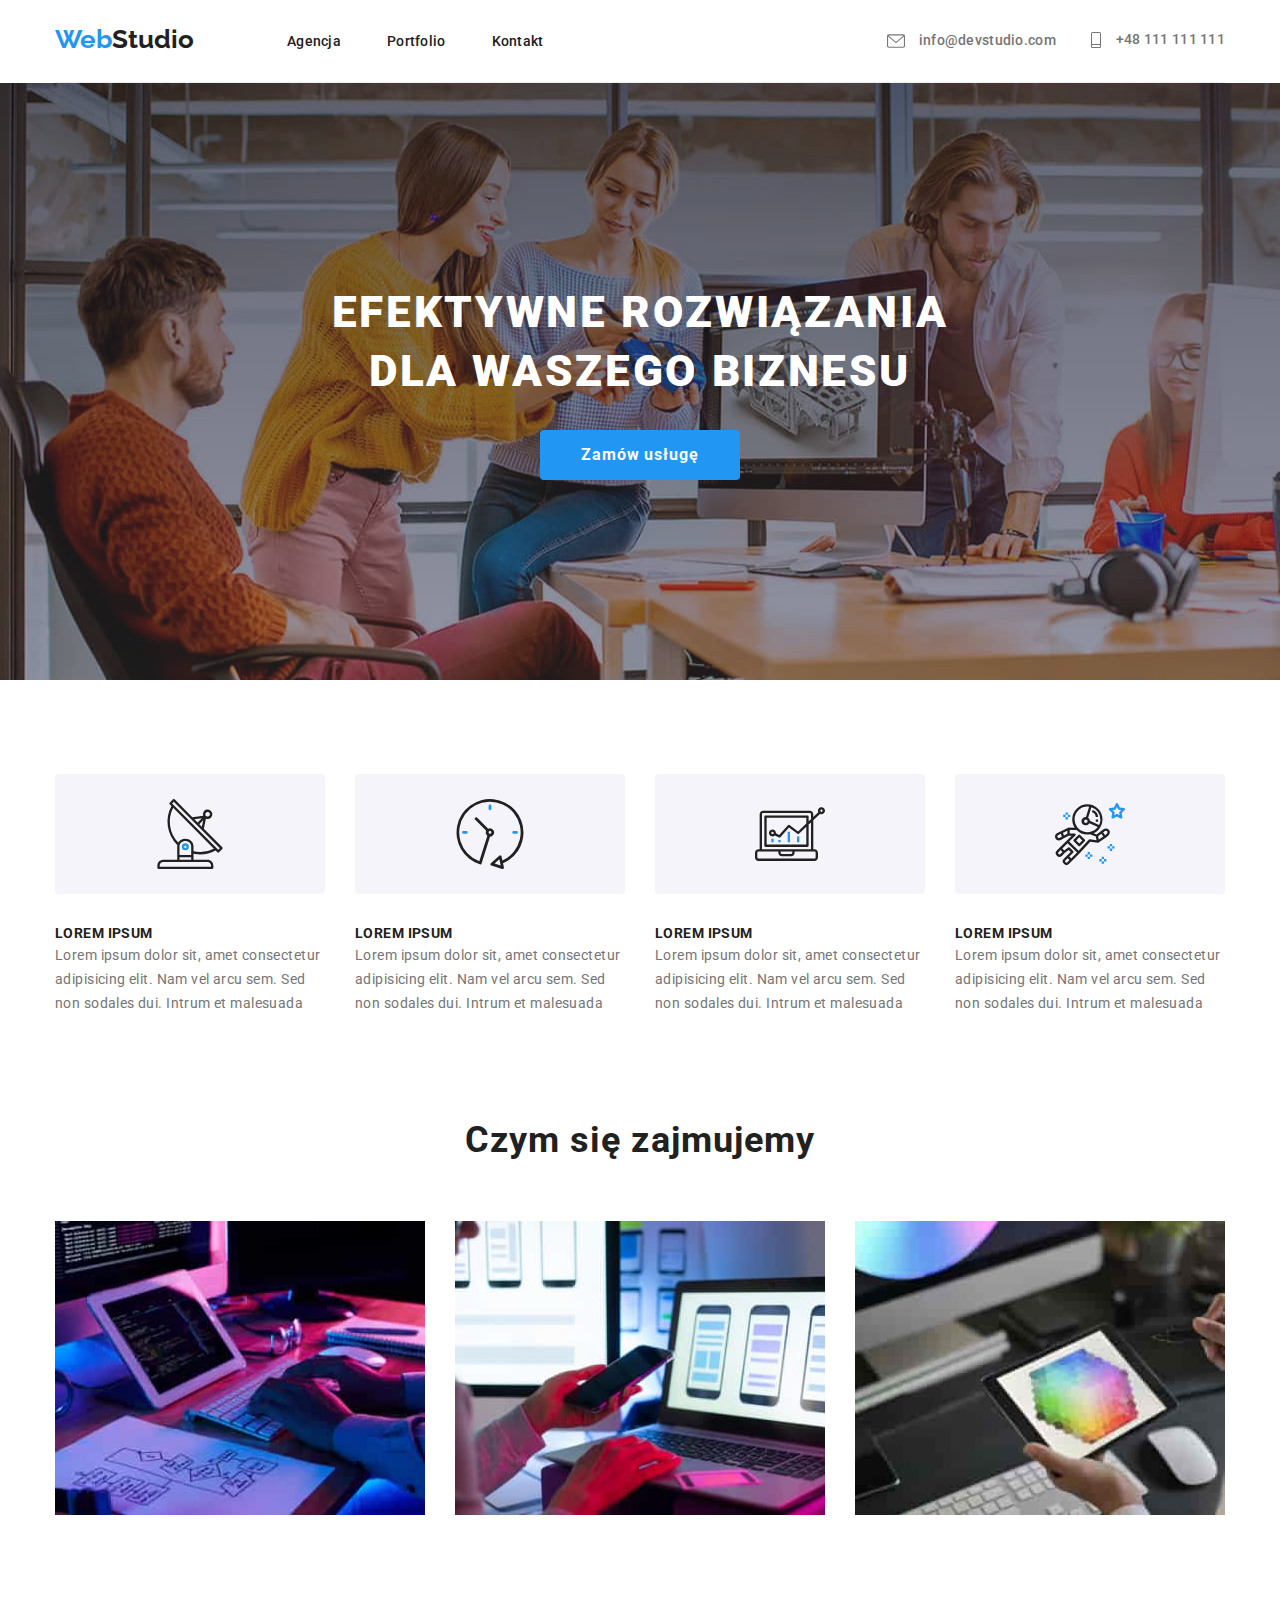
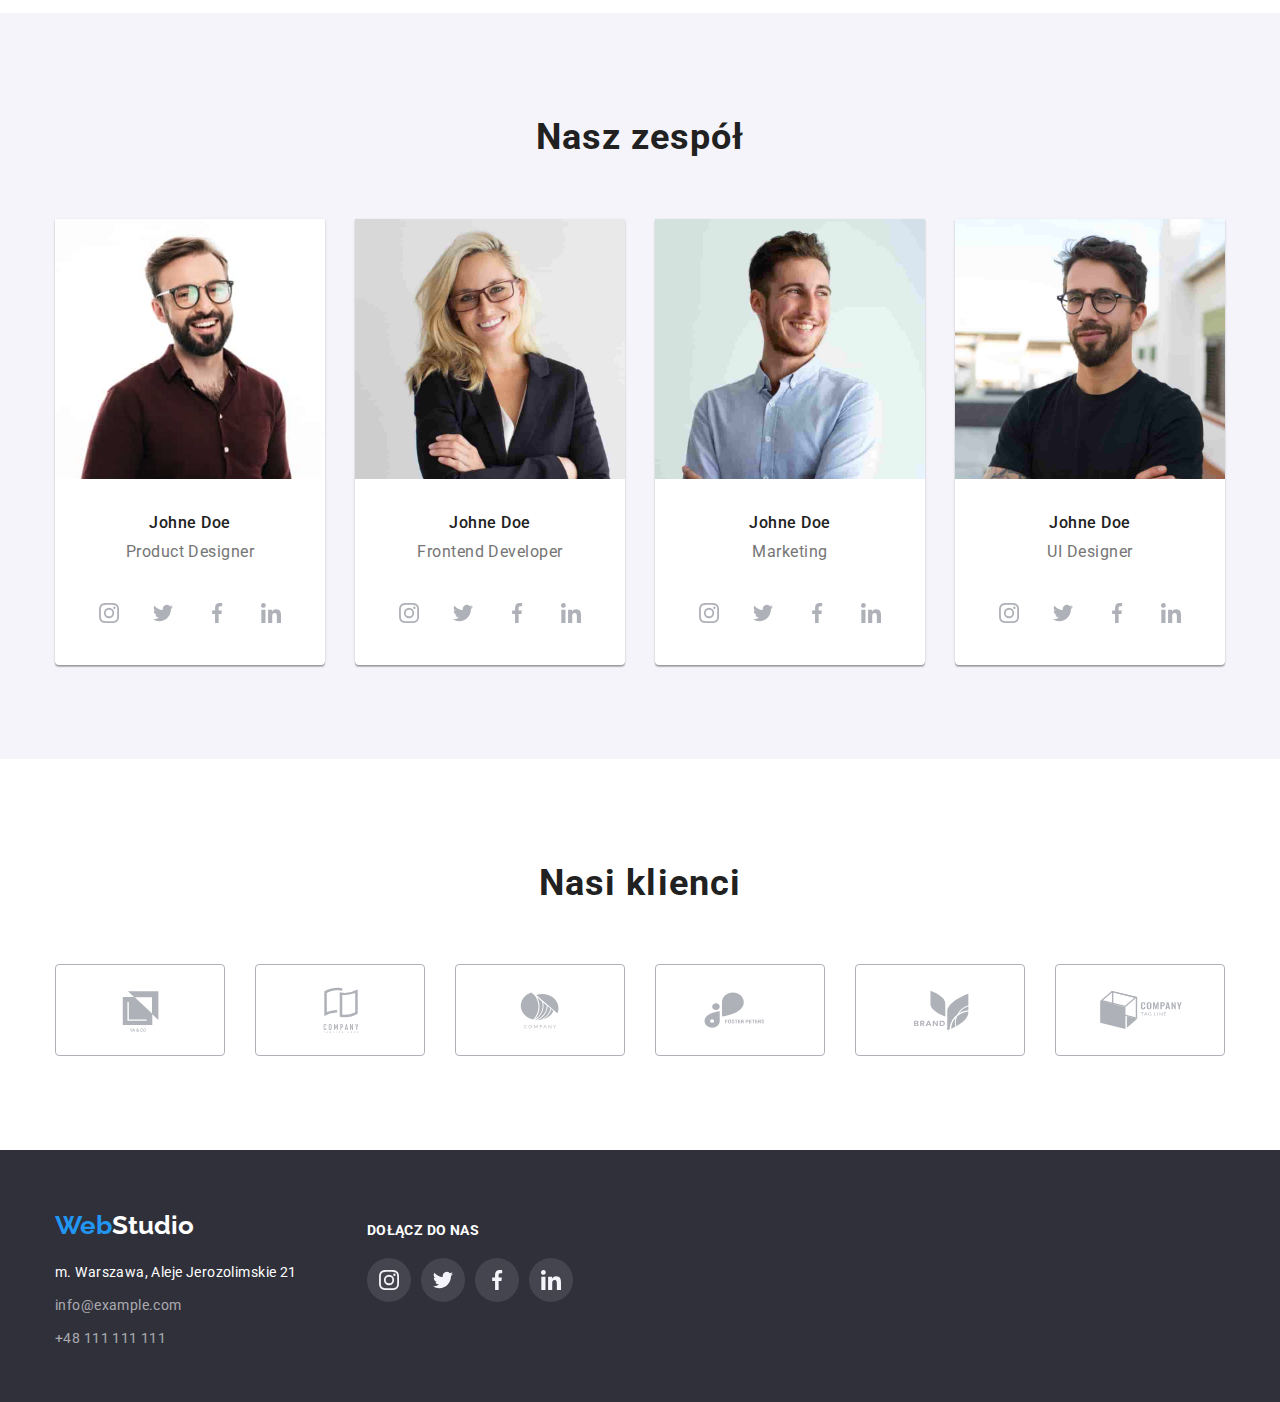
==== commit 0ef2f951: "update" ====
--- a/index.html
+++ b/index.html
@@ -62,8 +62,8 @@
                                 >
                                     <svg
                                         class="header-envelope"
-                                        width="16"
-                                        height="12"
+                                        width="26"
+                                        height="18"
                                     >
                                         <use
                                             href="./images/icons.svg#icon-envelope"
@@ -79,7 +79,7 @@
                                 >
                                     <svg
                                         class="header-mobile"
-                                        width="10"
+                                        width="20"
                                         height="16px"
                                     >
                                         <use
@@ -115,7 +115,7 @@
                                 <div class="icon-item">
                                     <svg width="70" height="70">
                                         <use
-                                            href="/images/icons.svg#icon-antenna-1"
+                                            href="./images/icons.svg#icon-antenna-1"
                                         ></use>
                                     </svg>
                                 </div>
@@ -130,7 +130,7 @@
                                 <div class="icon-item">
                                     <svg width="70" height="70">
                                         <use
-                                            href="/images/icons.svg#icon-clock-1"
+                                            href="./images/icons.svg#icon-clock-1"
                                         ></use>
                                     </svg>
                                 </div>
@@ -145,7 +145,7 @@
                                 <div class="icon-item">
                                     <svg width="70" height="70">
                                         <use
-                                            href="/images/icons.svg#icon-diagram-1"
+                                            href="./images/icons.svg#icon-diagram-1"
                                         ></use>
                                     </svg>
                                 </div>
@@ -160,7 +160,7 @@
                                 <div class="icon-item">
                                     <svg width="70" height="70">
                                         <use
-                                            href="/images/icons.svg#icon-astronaut-1"
+                                            href="./images/icons.svg#icon-astronaut-1"
                                         ></use>
                                     </svg>
                                 </div>
--- a/css/styles.css
+++ b/css/styles.css
@@ -83,17 +83,28 @@
     margin-bottom: 32px;
     gap: 46px;
 }
-
-.header-envelope {
-    fill: #757575;
-}
-
-.header-envelope:hover {
-    --color2: #2196f3;
-}
-
-.header-mobile:hover {
-    --color4: #2196f3;
+.header-list:hover {
+    cursor: pointer;
+    color: var(--active-color);
+}
+
+.header-link {
+    font-weight: 500;
+    font-size: 14px;
+    line-height: 1.14;
+    letter-spacing: 0.02em;
+    text-decoration: none;
+    color: var(--default-color);
+}
+
+.header-link:hover {
+    cursor: pointer;
+    color: var(--active-color);
+}
+
+.header-link:focus {
+    color: var(--active-color);
+    outline: none;
 }
 
 .header-list-link {
@@ -104,34 +115,21 @@
     padding-left: 0px;
     margin-top: 32px;
     margin-bottom: 32px;
-    gap: 50px;
-}
-
-.header-list:hover {
-    cursor: pointer;
-    color: var(--active-color);
-}
-
-.header-link {
-    font-weight: 500;
-    font-size: 14px;
-    line-height: 1.14;
-    letter-spacing: 0.02em;
-    text-decoration: none;
-    color: var(--default-color);
-}
-
-.header-link:hover {
-    cursor: pointer;
-    color: var(--active-color);
-}
-
-.header-link:focus {
-    color: var(--active-color);
-    outline: none;
+    gap: 30px;
+}
+
+.header-envelope {
+    margin-right: 10px;
+}
+
+.header-mobile {
+    margin-right: 10px;
 }
 
 .header-contact {
+    display: flex;
+    flex-direction: row;
+    align-items: center;
     font-weight: 500;
     font-size: 14px;
     line-height: 1.14;
@@ -139,9 +137,12 @@
     text-decoration: none;
     color: #757575;
 }
+
 .header-contact:hover {
     cursor: pointer;
     color: var(--active-color);
+    --color4: var(--active-color);
+    --color2: var(--active-color);
 }
 
 .header-contact:focus {
@@ -156,12 +157,13 @@
             rgba(47, 48, 58, 0.4),
             rgba(255, 255, 255, 0.1)
         ),
-        url(/images/backgroundpicture.jpg);
-    height: 600px;
+        url(./../images/backgroundpicture.jpg);
 }
 
 .motto {
     background-color: transparent;
+    padding-top: 200px;
+    padding-bottom: 200px;
 }
 .motto-text {
     font-weight: 900;
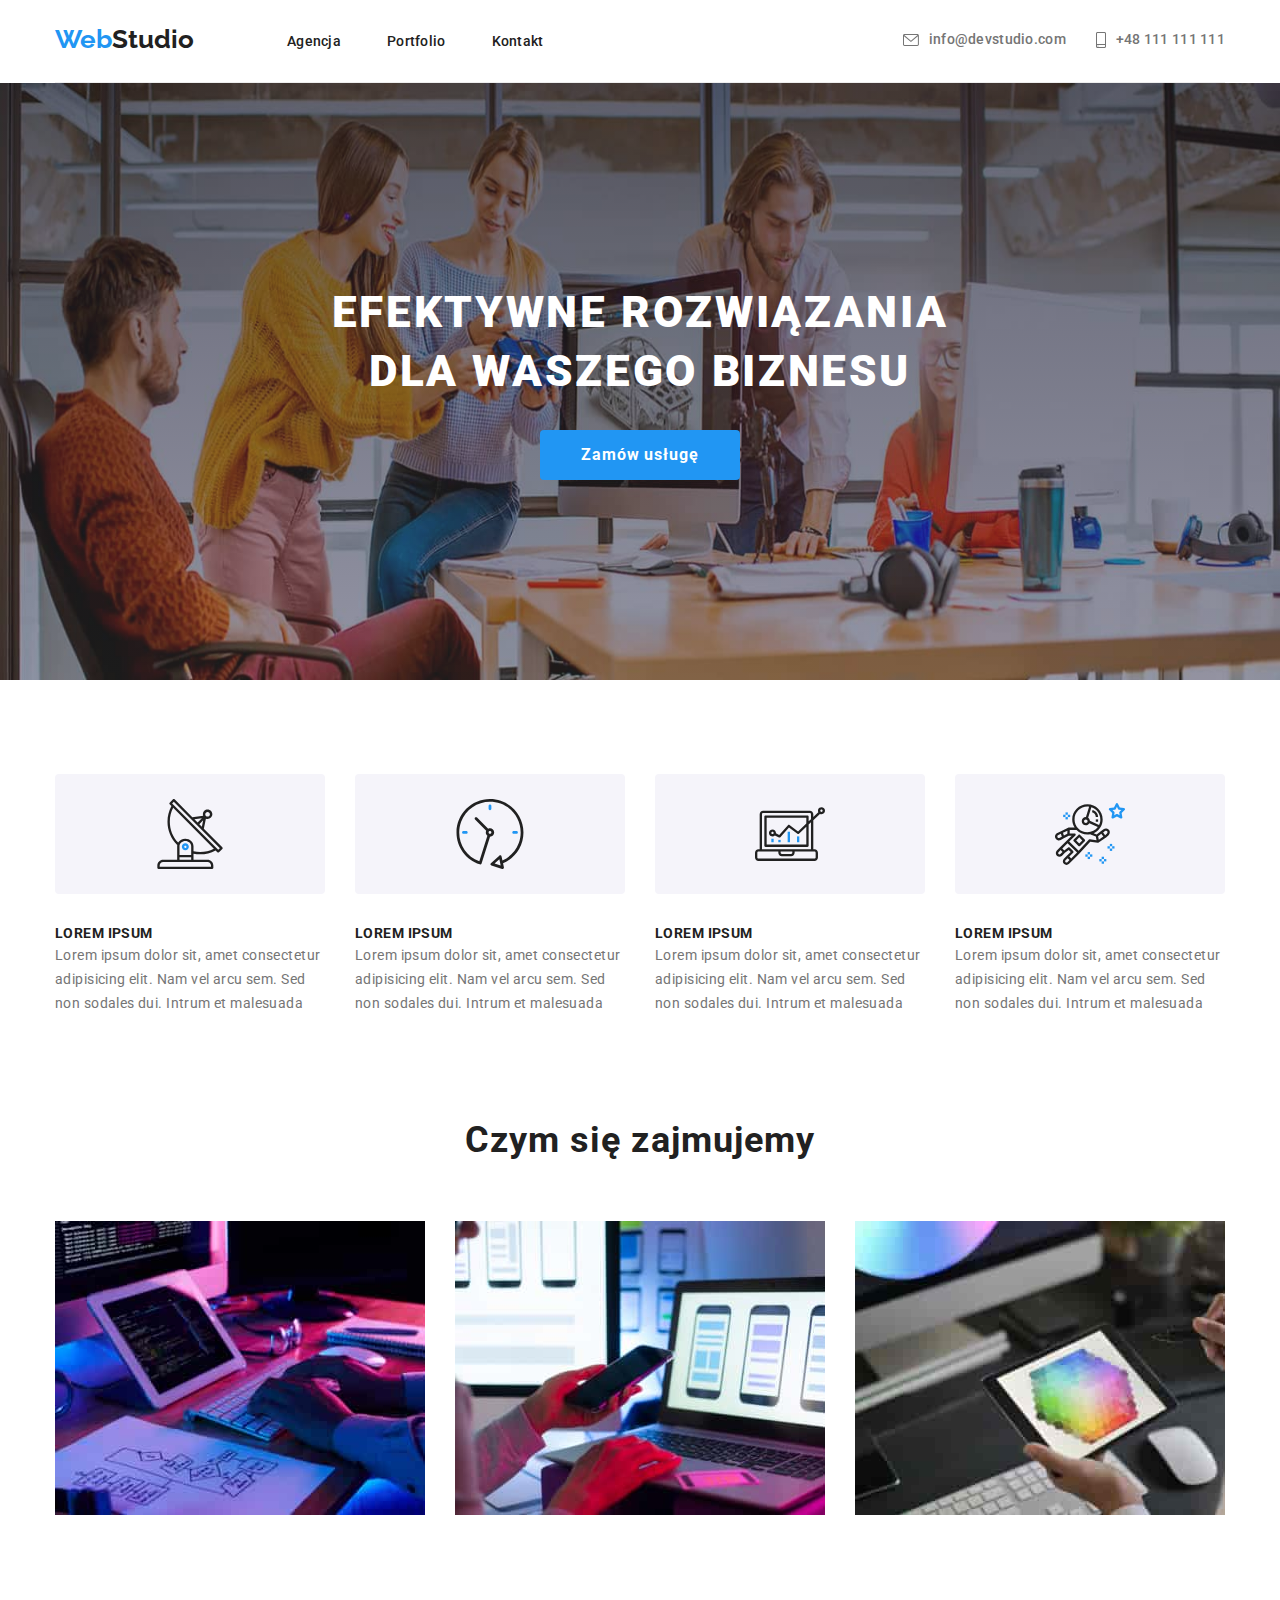
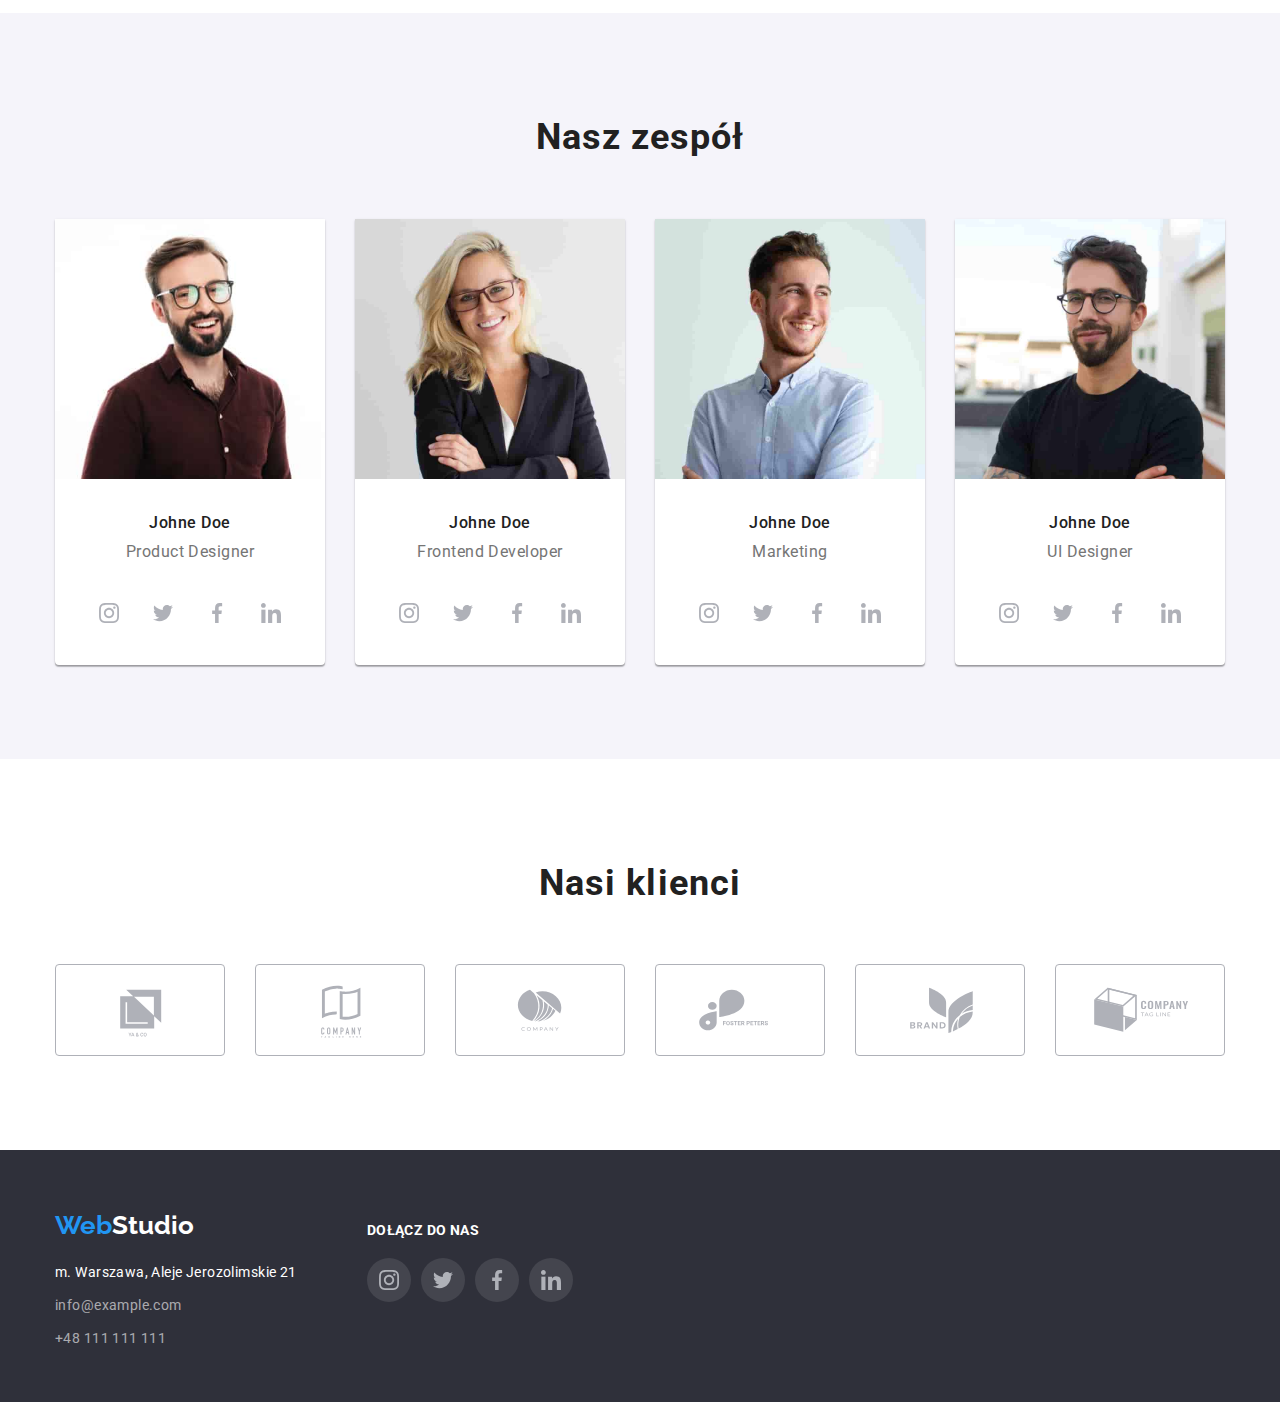
==== commit 71259507: "svg" ====
--- a/index.html
+++ b/index.html
@@ -62,8 +62,8 @@
                                 >
                                     <svg
                                         class="header-envelope"
-                                        width="26"
-                                        height="18"
+                                        width="16"
+                                        height="12"
                                     >
                                         <use
                                             href="./images/icons.svg#icon-envelope"
@@ -79,11 +79,11 @@
                                 >
                                     <svg
                                         class="header-mobile"
-                                        width="20"
+                                        width="10"
                                         height="16px"
                                     >
                                         <use
-                                            href="./images/icons.svg#icon-mobile"
+                                            href="./images/icons.svg#icon-smartphone"
                                         ></use>
                                     </svg>
                                     +48 111 111 111</a
@@ -384,42 +384,42 @@
                         <li class="client-box">
                             <svg width="170" height="92">
                                 <use
-                                    href="./images/icons.svg#icon-company1"
+                                    href="./images/icons.svg#icon-Client-1"
                                 ></use>
                             </svg>
                         </li>
                         <li class="client-box">
                             <svg width="170" height="92">
                                 <use
-                                    href="./images/icons.svg#icon-company2"
+                                    href="./images/icons.svg#icon-Client-2"
                                 ></use>
                             </svg>
                         </li>
                         <li class="client-box">
                             <svg width="170" height="92">
                                 <use
-                                    href="./images/icons.svg#icon-company3"
+                                    href="./images/icons.svg#icon-Client-3"
                                 ></use>
                             </svg>
                         </li>
                         <li class="client-box">
                             <svg width="170" height="92">
                                 <use
-                                    href="./images/icons.svg#icon-company4"
+                                    href="./images/icons.svg#icon-Client-4"
                                 ></use>
                             </svg>
                         </li>
                         <li class="client-box">
                             <svg width="170" height="92">
                                 <use
-                                    href="./images/icons.svg#icon-company5"
+                                    href="./images/icons.svg#icon-Client-5"
                                 ></use>
                             </svg>
                         </li>
                         <li class="client-box">
                             <svg width="170" height="92">
                                 <use
-                                    href="./images/icons.svg#icon-company6"
+                                    href="./images/icons.svg#icon-Client-6"
                                 ></use>
                             </svg>
                         </li>
--- a/css/styles.css
+++ b/css/styles.css
@@ -118,10 +118,6 @@
     gap: 30px;
 }
 
-.header-envelope {
-    margin-right: 10px;
-}
-
 .header-mobile {
     margin-right: 10px;
 }
@@ -141,13 +137,17 @@
 .header-contact:hover {
     cursor: pointer;
     color: var(--active-color);
-    --color4: var(--active-color);
+    --color1: var(--active-color);
     --color2: var(--active-color);
 }
 
 .header-contact:focus {
     color: var(--active-color);
     outline: none;
+}
+
+.header-envelope {
+    margin-right: 10px;
 }
 
 /* MAIN */
@@ -158,6 +158,7 @@
             rgba(255, 255, 255, 0.1)
         ),
         url(./../images/backgroundpicture.jpg);
+    background-repeat: round;
 }
 
 .motto {
@@ -316,10 +317,11 @@
 .logo-sn:hover {
     cursor: pointer;
     background-color: var(--active-color);
-    --color1: var(--bcg2-color);
+    --color3: var(--bcg2-color);
 }
 
 /* CLIENT */
+
 .clients {
     list-style: none;
     display: flex;
@@ -338,7 +340,7 @@
     cursor: pointer;
     border: 1px solid #2196f3;
     border-radius: 4px;
-    --color1: var(--active-color);
+    --color3: var(--active-color);
     --color2: var(--active-color);
 }
 
@@ -450,7 +452,7 @@
 .logo-sn-footer:hover {
     cursor: pointer;
     background-color: var(--active-color);
-    --color1: var(--bcg2-color);
+    --color3: var(--bcg2-color);
 }
 /* druga strona */
 /* MAIN*/
